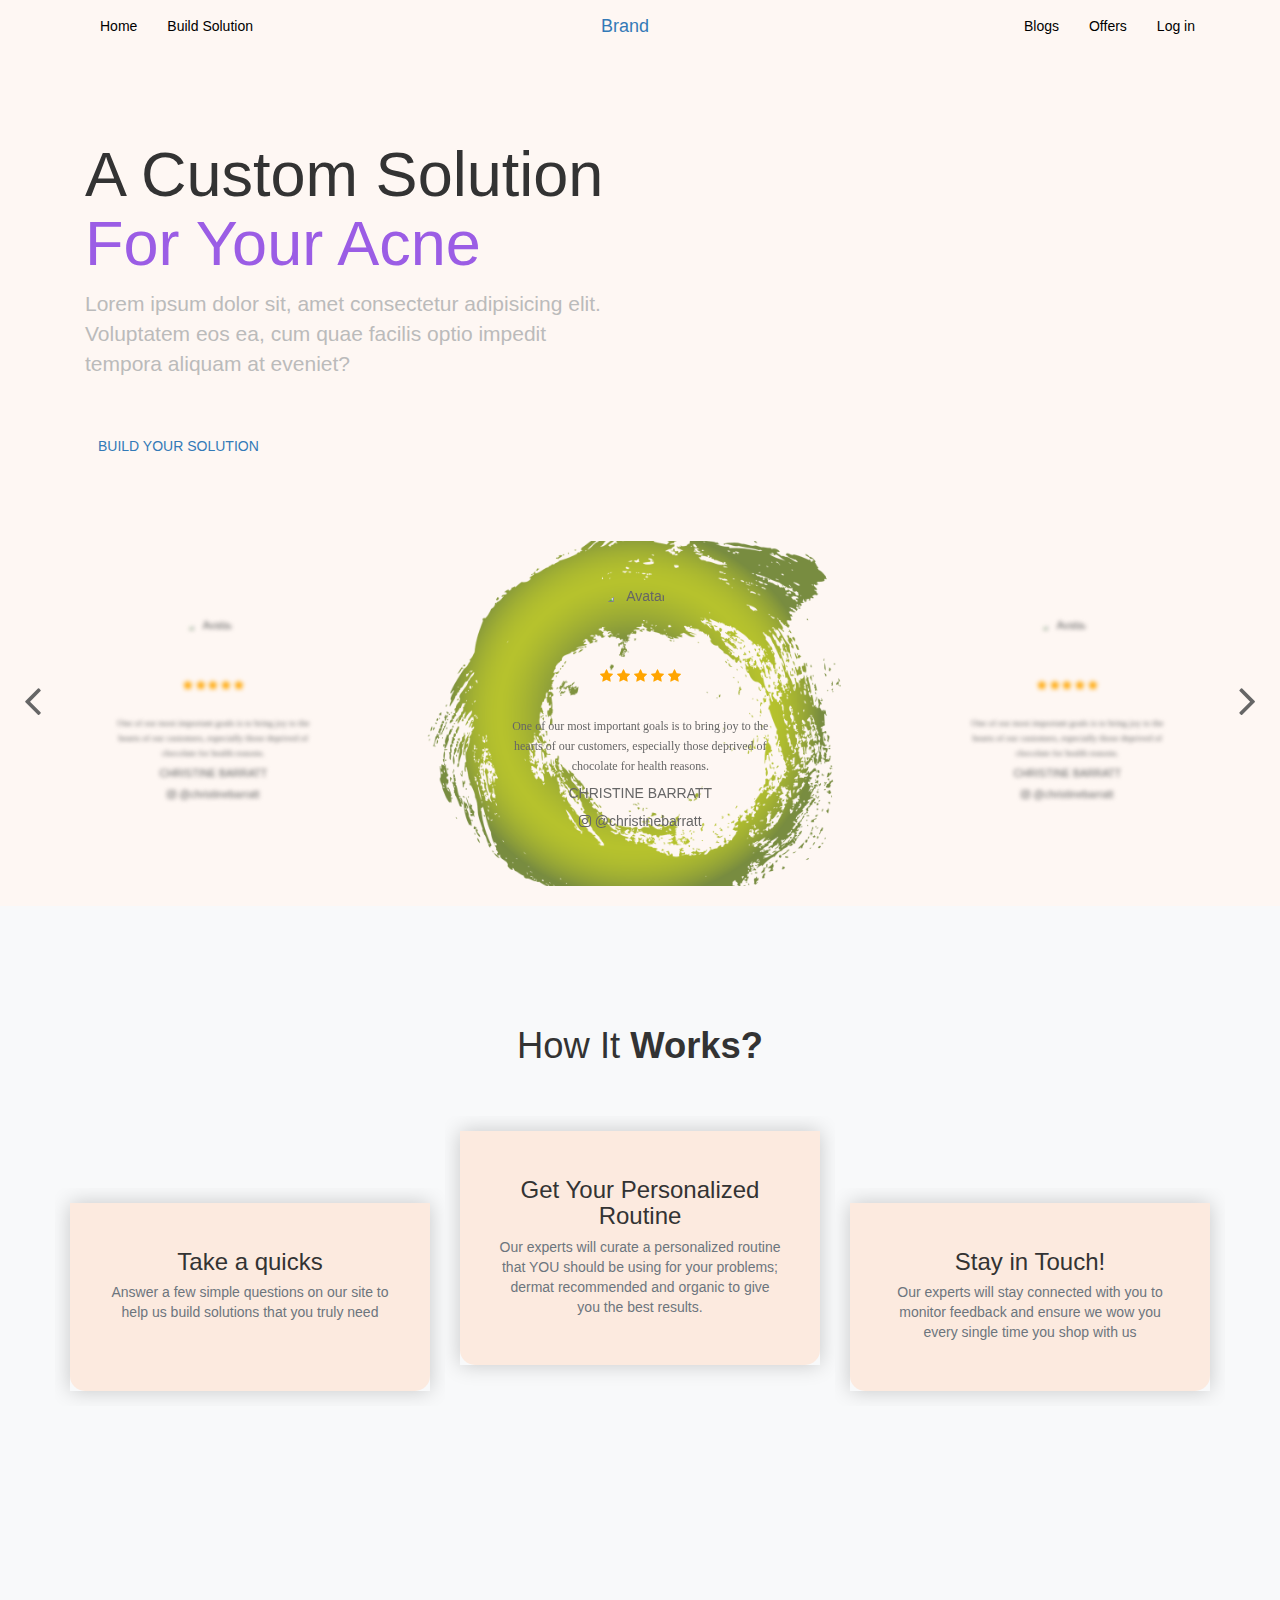
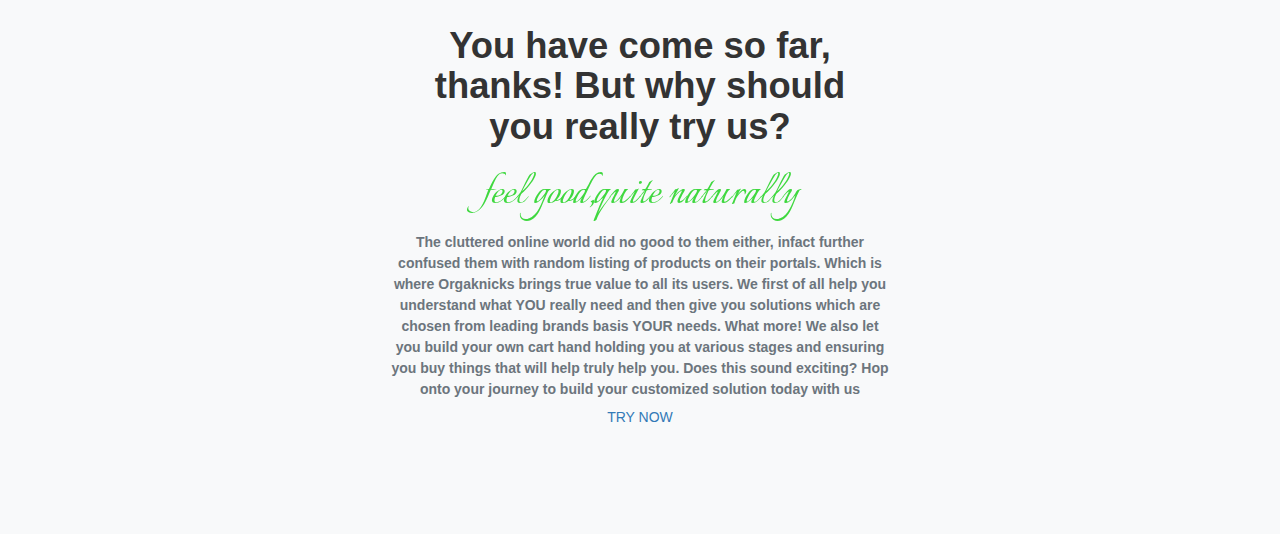
==== index.html @ 4705536c "organicks" ====
<!DOCTYPE html>
<html>
<head>
	<title>Organicks</title>
	<link rel="stylesheet" type="text/css" href="https://maxcdn.bootstrapcdn.com/bootstrap/3.3.5/css/bootstrap.min.css">
	<link rel="stylesheet" type="text/css" href="style.css">
		<link rel="stylesheet" type="text/css" href="https://cdnjs.cloudflare.com/ajax/libs/OwlCarousel2/2.2.1/assets/owl.carousel.min.css">
<!-- Font Awesome Icon Library -->
<link rel="stylesheet" href="https://cdnjs.cloudflare.com/ajax/libs/font-awesome/4.7.0/css/font-awesome.min.css">
<link rel="preconnect" href="https://fonts.gstatic.com">
<link href="https://fonts.googleapis.com/css2?family=Italianno&display=swap" rel="stylesheet">
<style>
.checked {
  color: orange;
}
.card-body{
padding: 39px;
text-align: center;
}
</style>
</head>
<body>
<nav class="navbar" role="navigation">
 <div class="container">
    <!-- Brand and toggle get grouped for better mobile display -->
    <div class="navbar-header">
      <button type="button" class="navbar-toggle" data-toggle="collapse" data-target="#navbar-collapse-1">
        <span class="sr-only">Toggle navigation</span>
        <span class="icon-bar"></span>
        <span class="icon-bar"></span>
        <span class="icon-bar"></span>
      </button>
      
    </div>
    <a class="navbar-brand" href="#">Brand</a>
    <!-- Collect the nav links, forms, and other content for toggling -->
    <div class="collapse navbar-collapse" id="navbar-collapse-1">
     
      <ul class="nav navbar-nav navbar-left">
        <li><a href="#">Home</a></li>
        <li><a href="#">Build Solution</a></li>
      </ul>
      <ul class="nav navbar-nav navbar-right">
        <li><a href="#">Blogs</a></li>
        <li><a href="#">Offers</a></li>
        <li><a href="#">Log in</a></li>
       
      </ul>
    </div><!-- /.navbar-collapse -->
</div><!-- /.navbar-container -->
</nav>
<div class="jumbotron jumbotron-fluid">
  <div class="container">
  	<div class="col-md-6">
     <h1 class="mb-4 mt-2 display-4 font-weight-bold">A Custom Solution <span style="color: #9B5DE5;"><br>
For Your Acne</span></h1>
        <p  style="color: #bbb;">Lorem ipsum dolor sit, amet consectetur adipisicing elit. Voluptatem eos ea, cum quae facilis optio impedit tempora aliquam at eveniet?</p>
        <div class="mt-5">
          <!-- hover background-color: white; color: black; -->
          <a href="#" class="btn px-5 py-3 text-white mt-3 mt-sm-0" style=" ">BUILD YOUR SOLUTION</a>
        </div>
      </div>
  </div>
</div>



<div class="values-slider">
					<div class="owl-carousel owl-theme">
					    <div class="item">
							<div class="value">
								<div class="head d-flex justify-content-center">
									<img src="https://images.saymedia-content.com/.image/t_share/MTc0MTAwMTkwMDYyNDU0MzM4/shades-red-greensleeves.jpg" alt="Avatar"  style="width:80px;height: 80px">
									<div>
									<span class="fa fa-star checked"></span>
									<span class="fa fa-star checked"></span>
										<span class="fa fa-star checked"></span>
										<span class="fa fa-star checked"></span>
										<span class="fa fa-star checked"></span>
										</div>
									<div class="value-icon">
									
									</div>
								</div>
								<p class="value-text">
									One of our most important goals is to bring joy to the hearts of our customers, especially those deprived of chocolate for health reasons.
								</p>
								<h5>CHRISTINE BARRATT</h5>
								<p><span class="fa fa-instagram"></span> @christinebarratt</p>
														</div>
					    </div>

 <div class="item">
							<div class="value">
								<div class="head d-flex justify-content-center">
									<img src="https://images.saymedia-content.com/.image/t_share/MTc0MTAwMTkwMDYyNDU0MzM4/shades-red-greensleeves.jpg" alt="Avatar"  style="width:80px;height: 80px">
									<div>
									<span class="fa fa-star checked"></span>
									<span class="fa fa-star checked"></span>
										<span class="fa fa-star checked"></span>
										<span class="fa fa-star checked"></span>
										<span class="fa fa-star checked"></span>
										</div>
									<div class="value-icon">
									
									</div>
								</div>
								<p class="value-text">
									One of our most important goals is to bring joy to the hearts of our customers, especially those deprived of chocolate for health reasons.
								</p>
								<h5>CHRISTINE BARRATT</h5>
								<p><span class="fa fa-instagram"></span> @christinebarratt</p>
														</div>
					    </div> <div class="item">
							<div class="value">
								<div class="head d-flex justify-content-center">
									<img src="https://images.saymedia-content.com/.image/t_share/MTc0MTAwMTkwMDYyNDU0MzM4/shades-red-greensleeves.jpg" alt="Avatar"  style="width:80px;height: 80px">
									<div>
									<span class="fa fa-star checked"></span>
									<span class="fa fa-star checked"></span>
										<span class="fa fa-star checked"></span>
										<span class="fa fa-star checked"></span>
										<span class="fa fa-star checked"></span>
										</div>
									<div class="value-icon">
									
									</div>
								</div>
								<p class="value-text">
									One of our most important goals is to bring joy to the hearts of our customers, especially those deprived of chocolate for health reasons.
								</p>
								<h5>CHRISTINE BARRATT</h5>
								<p><span class="fa fa-instagram"></span> @christinebarratt</p>
														</div>
					    </div> <div class="item">
							<div class="value">
								<div class="head d-flex justify-content-center">
									<img src="https://images.saymedia-content.com/.image/t_share/MTc0MTAwMTkwMDYyNDU0MzM4/shades-red-greensleeves.jpg" alt="Avatar"  style="width:80px;height: 80px">
									<div>
									<span class="fa fa-star checked"></span>
									<span class="fa fa-star checked"></span>
										<span class="fa fa-star checked"></span>
										<span class="fa fa-star checked"></span>
										<span class="fa fa-star checked"></span>
										</div>
									<div class="value-icon">
									
									</div>
								</div>
								<p class="value-text">
									One of our most important goals is to bring joy to the hearts of our customers, especially those deprived of chocolate for health reasons.
								</p>
								<h5>CHRISTINE BARRATT</h5>
								<p><span class="fa fa-instagram"></span> @christinebarratt</p>
														</div>
					    </div>

						   
					</div>
				</div>
		<section class="our-blog">
        <div class="container">
            <div class="text-center">
                <h2>How It <span>Works?</span></h2>
                
            </div>
            <div class="row mt-5">
                    <div class="col" style="    margin-top: 72px;">
                        <div class="card" style="    height: 100%;">
                           
 <div class="card-body" style="padding: 39px;text-align: center;background-color: #fceadf;">
                                <h5 class="card-title">
                                   Take a quicks
                                </h5>
                               
                                <p class="card-text">
                                    Answer a few simple questions
on our site to help us build
solutions that you truly need
                                </p>
                            </div>
                        </div>
                    </div>

                    <div class="col">
                        <div class="card">
                           
 <div class="card-body" style="padding: 39px;text-align: center;background-color: #fceadf;">
                                <h5 class="card-title">
                                   Get Your
Personalized
Routine
                                </h5>
                               
                                <p class="card-text">
                                   Our experts will curate a
personalized routine that YOU
should be using for your
problems; dermat
recommended and organic to
give you the best results.
                                </p>
                            </div>
                        </div>
                    </div>

                     <div class="col" style="    margin-top: 72px;">
                        <div class="card" style="    height: 100%;">
                           
 <div class="card-body" style="padding: 39px;text-align: center;background-color: #fceadf;">
                                <h5 class="card-title">
Stay in
Touch!
                                </h5>
                               
                                <p class="card-text">
                                  Our experts will stay connected
with you to monitor feedback
and ensure we wow you every
single time you shop with us
                                </p>
                            </div>
                        </div>
                    </div>
                </div>
            </div>
        </section>



        <section class="our-blog">
        <div class="container">
            <div class="text-center">
                <h2><span>You have come so far,<br>
thanks! But why should<br>
you really try us?</span></h2>
                <h3 class="fonting">feel good,quite naturally</h3>
                
              <p>The cluttered online world did no good to them either,
infact further confused them with random listing of products on their
portals. Which is where Orgaknicks brings true value to all its users. We
first of all help you understand what YOU really need and then give you
solutions which are chosen from leading brands basis YOUR needs.
What more! We also let you build your own cart hand holding you at
various stages and ensuring you buy things that will help truly help you.
Does this sound exciting? Hop onto your journey to build your
customized solution today with us</p>
 <a href="#" class="btn px-5 py-3 text-white mt-3 mt-sm-0" style=" ">TRY NOW</a>
            </div>

            </div>
        </section>
<script type="text/javascript" src="https://cdnjs.cloudflare.com/ajax/libs/jquery/3.2.1/jquery.min.js"></script>

<script type="text/javascript" src="https://cdnjs.cloudflare.com/ajax/libs/OwlCarousel2/2.2.1/owl.carousel.min.js"></script>
<script type="text/javascript" src="script.js"></script>
</body>
</html>
---- style.css ----
.navbar-brand
{
    position: absolute;
    width: 100%;
    left: 0;
    top: 0;
    text-align: center;
    margin: auto;
}
body{
	background-color: #fef7f3;
}
.navbar-nav>li>a {
  
	color: black;
	font-family: unset;
}
.jumbotron {
	background-color: #fef7f3;

}
.head img{
	border-radius: 50%;
	    width: 80px;
    height: 80px;
    margin-left: 88px;
}
/* Value Slider */
.values-slider .value{
	box-sizing: border-box;
	/*background: #fff;*/
	background-size: 100%;
	text-align: center;
	margin: 0 auto;
	padding: 45px;
	color: #666;
	max-width: 350px;
	min-height: 230px;
}

.values-slider .value .head {}

.values-slider .value .head h3{
	display: inline-block;
	font: bold 24px 'open sans';
	position: relative;
	top: -20px;
}

.values-slider .value .head .line{
	display: inline-block;
	width: 40px;
	height: 1px;
	background: #eacfb1;
	margin: 0 15px;
	position: relative;
	top: -25px;
}

.values-slider .value .head .value-icon{
	display: inline-block;
	width: 55px;
	height: auto;
}

.values-slider .value .head .value-icon svg{
	width: 100%;
	height: auto;
}

.values-slider .value .value-text{
	font: 12px quicksand;
	line-height: 20px;
	margin-top: 10px;
}

.values-slider .owl-item .item {
	filter: blur(3px);
	transform: scale(.75);
	transition: all .5s;
}

.values-slider .owl-item.active.center .item{
	 background-image: url('circle.png');
	     background-position: center;
    background-size: cover;
	filter: blur(0);
	transform: scale(1);
	transition: all .5s;
}

.values-slider .owl-nav {
	position: absolute;
	top: 35%;
	width: 100%;
}


.values-slider .owl-nav .owl-prev {
	float: left;
}

.values-slider .owl-nav .owl-prev span, .values-slider .owl-nav .owl-next span{
	color: #666;
	font-size: 48px;
	border-radius: 100%;
	width: 65px;
	height: 65px;
	line-height: 65px;
	text-align: center;
}

.values-slider .owl-nav .owl-next {
	float: right;
}
.mt-5{
    margin-top: 5rem;
}

.our-blog{
    background-color: #f8f9fa;
    padding: 100px 0;
}

.container{
 /*  max-width: 960px;*/
    margin: 0 auto;
}
.fonting{
	font-family: 'Italianno', cursive;
	font-size: 50px;
	color: #3fd83f;
}
.row{
    display: flex;
    justify-content: center;
    flex-wrap: wrap;
}

.text-center{
    text-align: center;

    /*font-size: 28px;*/
}

.text-center h2{
    font-weight: 500;
    font-size: 2.6em;
}

.text-center h2 span{
    font-weight: 800;
}

.text-center p{
    max-width: 500px;
    margin: 0 auto;
    color: #6c757d;
    line-height: 1.5;
    font-size: 1em;
        font-weight: bold;
}

.col{
    width: 33.3333333%;
    overflow: hidden;
    padding: 15px;
}

.col .card{
    width: 100%;

    height: 90%;

    box-shadow: 0px 0px 20px rgba(0,0,0,0.2);
    transition: transform 0.3s ease;
}

.col img{
    width: 100%;
    height: auto;
    border: 0;
}

.col .card-body{
    height: 100%;

    padding: 0 15px 15px 15px;
    background-color: #fff;
    border-bottom-left-radius: 15px;
    border-bottom-right-radius: 15px;
}

.card-body h5{
    font-size: 24px;
    margin: 7px 0;
    background-image: #fceadf;
}

.card:hover{
    transform: translateY(-10px);
    transition: transform 0.3s ease;
}

.card p{
    color: #6c757d;
}

.card-body .date-author span{
    color: #e74c3c;
}

.card-body h5 a{
    color: #222;
}

@media(min-width: 577px) and (max-width: 768px){
    .col{
        width: 50%;
    }
}

@media(max-width: 576px){
    .col{
        width: 100%;
    }
}
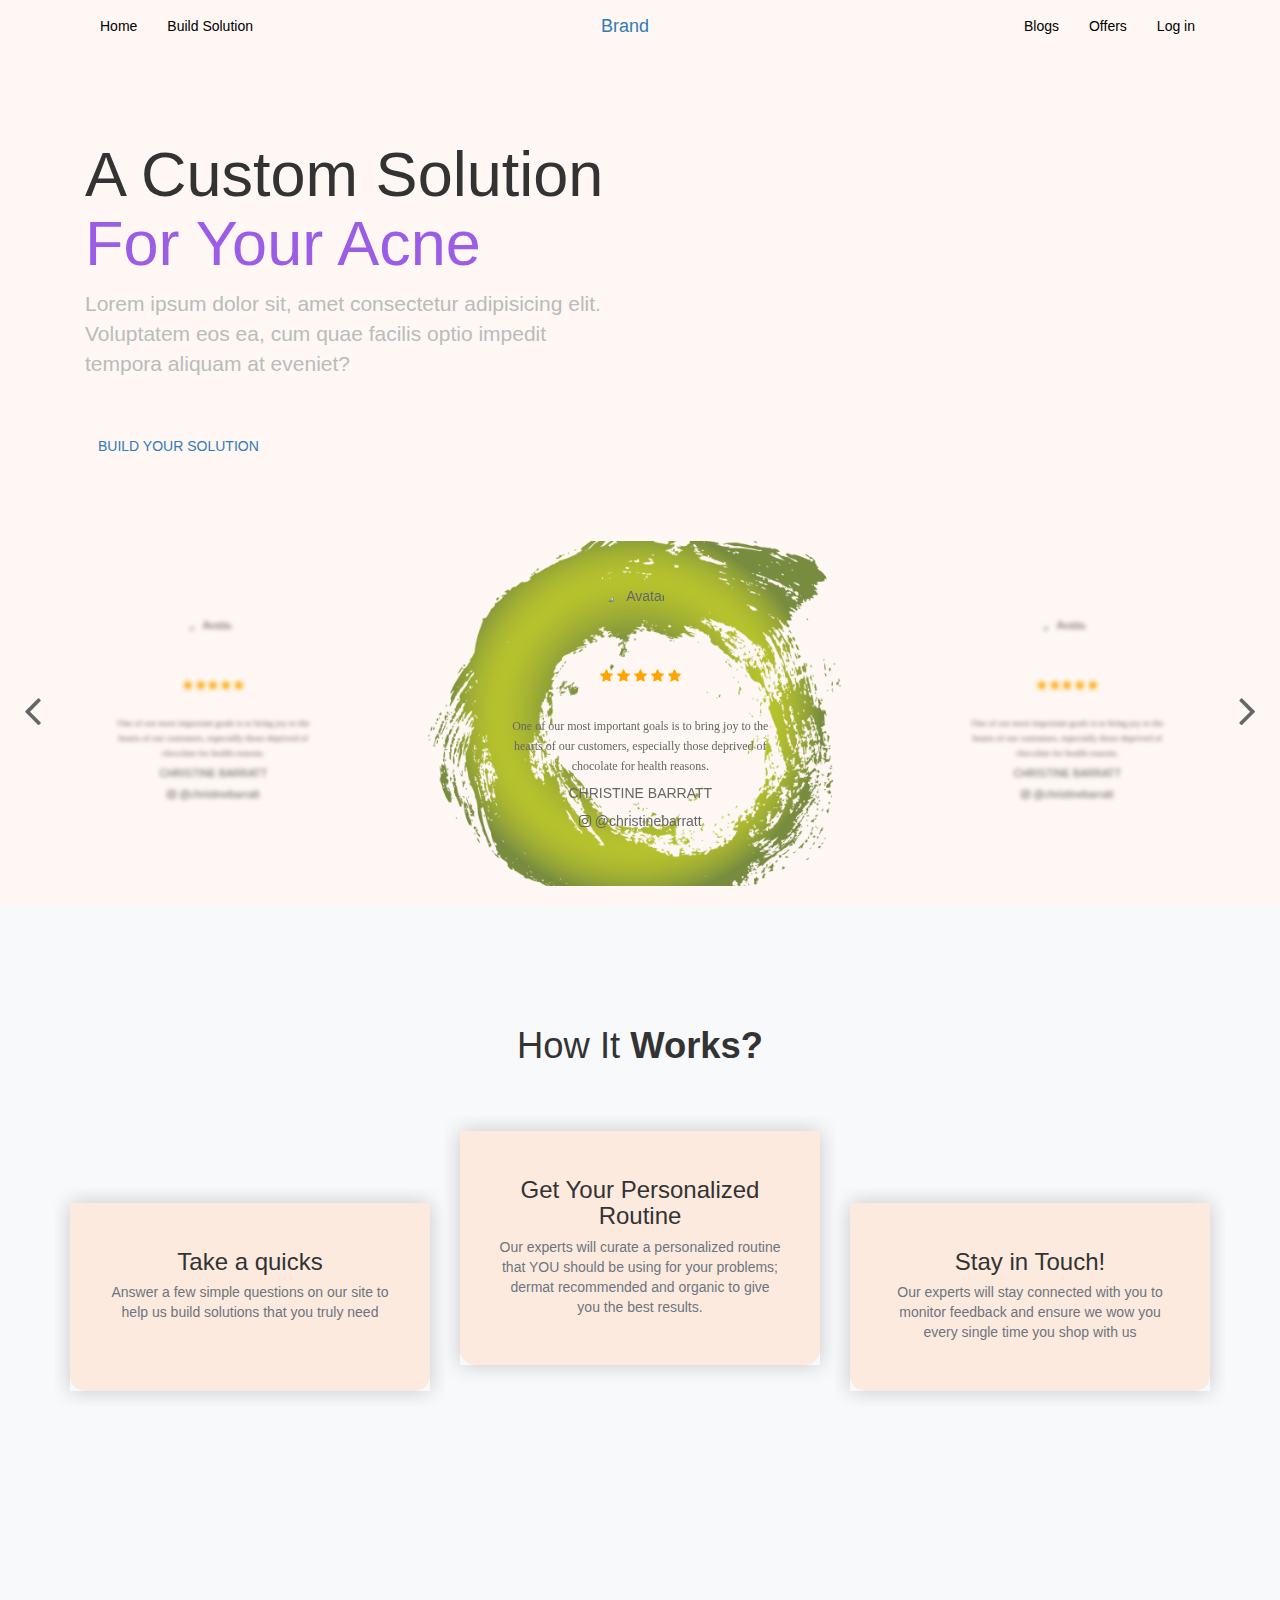
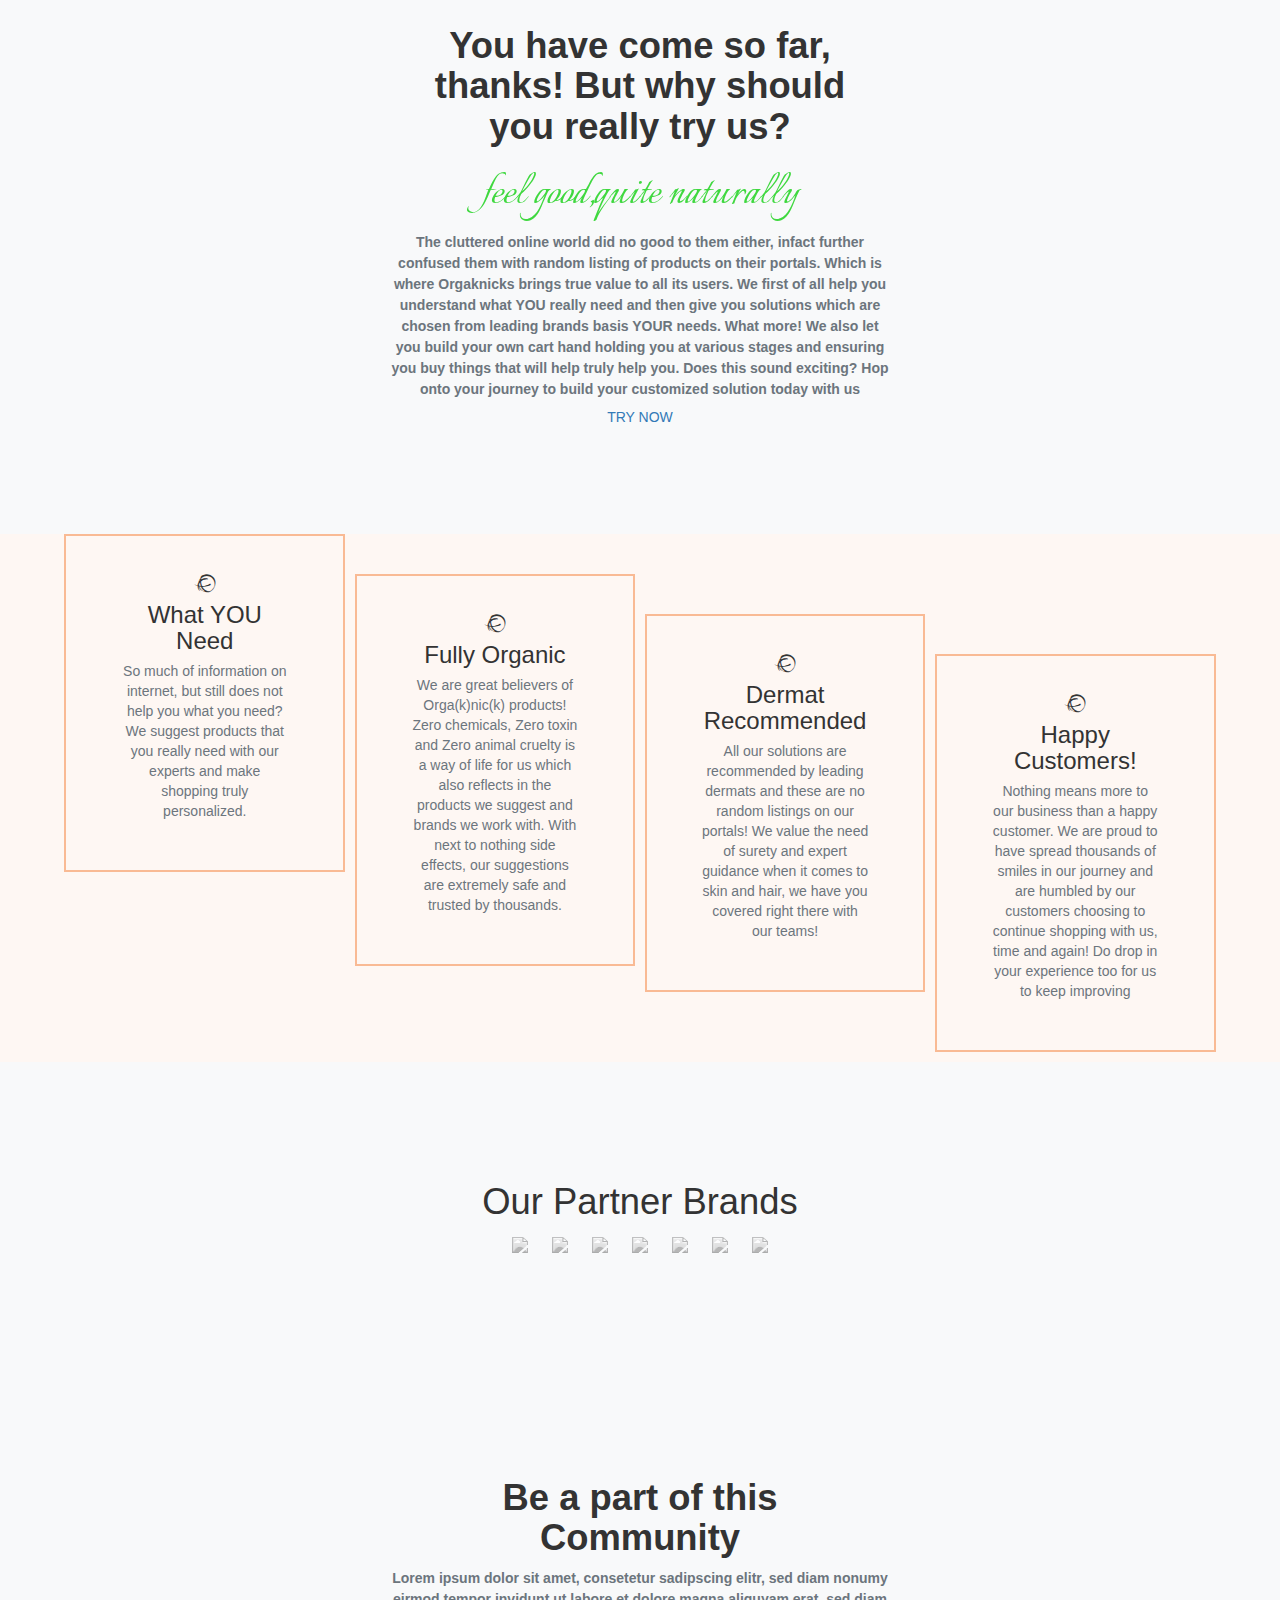
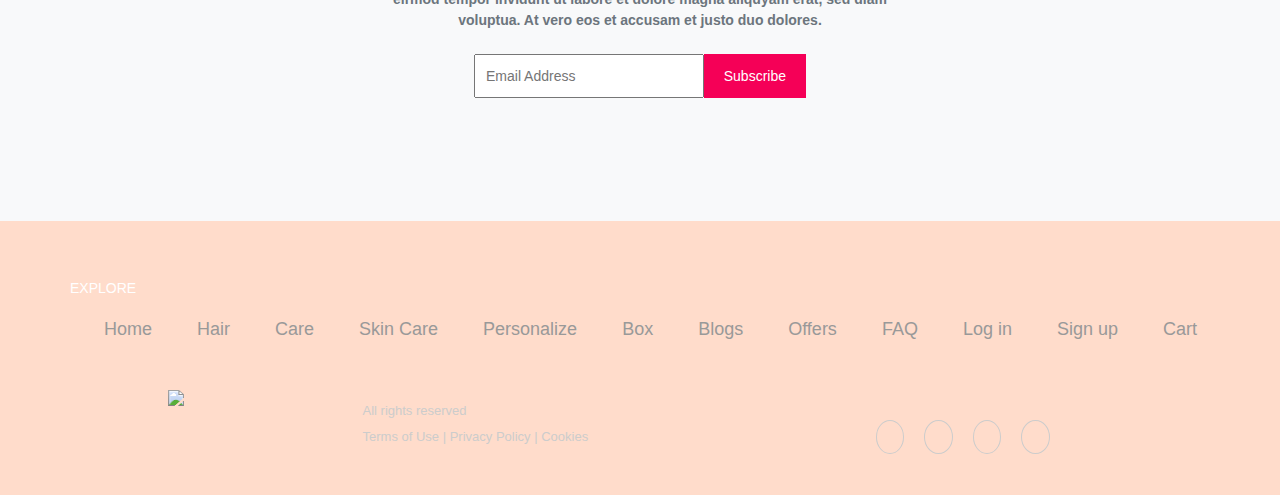
==== commit 171c3155: "new" ====
--- a/index.html
+++ b/index.html
@@ -2,6 +2,7 @@
 <html>
 <head>
 	<title>Organicks</title>
+
 	<link rel="stylesheet" type="text/css" href="https://maxcdn.bootstrapcdn.com/bootstrap/3.3.5/css/bootstrap.min.css">
 	<link rel="stylesheet" type="text/css" href="style.css">
 		<link rel="stylesheet" type="text/css" href="https://cdnjs.cloudflare.com/ajax/libs/OwlCarousel2/2.2.1/assets/owl.carousel.min.css">
@@ -9,6 +10,8 @@
 <link rel="stylesheet" href="https://cdnjs.cloudflare.com/ajax/libs/font-awesome/4.7.0/css/font-awesome.min.css">
 <link rel="preconnect" href="https://fonts.gstatic.com">
 <link href="https://fonts.googleapis.com/css2?family=Italianno&display=swap" rel="stylesheet">
+<link rel="stylesheet" href="https://use.fontawesome.com/releases/v5.2.0/css/all.css" integrity="sha384-hWVjflwFxL6sNzntih27bfxkr27PmbbK/iSvJ+a4+0owXq79v+lsFkW54bOGbiDQ" crossorigin="anonymous">
+
 <style>
 .checked {
   color: orange;
@@ -250,6 +253,165 @@
 
             </div>
         </section>
+        <div class="container">
+  <div class="row card-deck ">
+    <div class="col-md-3 card">
+     
+      <div class="card-body">
+      	<i class="fa fa-ravelry" aria-hidden="true" style="font-size: large;"></i>
+        <h5 class="card-title">What YOU Need</h5>
+        <p class="card-text">So much of information on
+internet, but still does not help
+you what you need? We suggest
+products that you really need
+with our experts and make
+shopping truly personalized.</p>
+    
+      </div>
+    </div>
+    <div class="col-md-3 card mt-1" style="margin-top: 40px;">
+     
+      <div class="card-body">
+      		<i class="fa fa-ravelry" aria-hidden="true" style="font-size: large;"></i>
+        <h5 class="card-title">Fully
+Organic</h5>
+        <p class="card-text">We are great believers of
+Orga(k)nic(k) products! Zero
+chemicals, Zero toxin and Zero
+animal cruelty is a way of life for
+us which also reflects in the
+products we suggest and
+brands we work with. With next
+to nothing side effects, our
+suggestions are extremely
+safe and trusted by thousands.</p>
+       
+      </div>
+    </div>
+    <div class="col-md-3 card" style="margin-top: 80px;">
+     
+      <div class="card-body">
+      		<i class="fa fa-ravelry" aria-hidden="true" style="font-size: large;"></i>
+        <h5 class="card-title">Dermat
+Recommended</h5>
+        <p class="card-text">All our solutions are
+recommended by leading
+dermats and these are no
+random listings on our portals!
+We value the need of surety and
+expert guidance when it comes
+to skin and hair, we have you
+covered right there with our
+teams!</p>
+       
+      </div>
+    </div>
+    <div class="col-md-3 card" style="margin-top: 120px;">
+   
+      <div class="card-body">
+      		<i class="fa fa-ravelry" aria-hidden="true" style="font-size: large;"></i>
+        <h5 class="card-title">Happy
+Customers!</h5>
+        <p class="card-text">Nothing means more to our
+business than a happy
+customer. We are proud to have
+spread thousands of smiles in
+our journey and
+are humbled by our customers
+choosing to continue shopping
+with us, time and again! Do drop
+in your experience too for us to
+keep improving</p>
+       
+      </div>
+    </div>
+  </div>
+</div>
+
+
+	<section class="our-blog">
+        <div class="container">
+            <div class="text-center">
+                <h2>Our Partner Brands</h2>
+                
+            </div>
+<div class="flexbox-imgs">
+<img src="http://placehold.it/350x150/dc665a/ffffff/">
+<img src="http://placehold.it/350x150/feb371/">
+<img src="http://placehold.it/350x150/3d72a4/ffffff">
+<img src="http://placehold.it/350x150/dc665a/ffffff/">
+<img src="http://placehold.it/350x150/feb371/">
+<img src="http://placehold.it/350x150/dc665a/ffffff/">
+<img src="http://placehold.it/350x150/feb371/">
+</div>
+
+</div>
+</section>
+
+        <section class="our-blog">
+        <div class="container">
+            <div class="text-center">
+                <h2><span>Be a part of this<br>
+Community</span></h2>
+             
+                
+              <p>Lorem ipsum dolor sit amet, consetetur sadipscing elitr, sed diam
+nonumy eirmod tempor invidunt ut labore et dolore magna aliquyam
+erat, sed diam voluptua. At vero eos et accusam et justo duo dolores.</p>
+  <div class="hero-text">
+     <form class="hero-form" action="/" style="margin: 23px 404px;">
+        <div class="hero-form-input">
+          <input class="hero-email-input" type="email" , placeholder="Email Address" required>
+          <input class="hero-form-submit" type="submit" , value="Subscribe">
+        </div>
+      </form>
+    </div>
+            </div>
+
+            </div>
+        </section>
+        <!--footer starts from here-->
+<footer class="footer">
+
+<div class="container">
+	<h5 class="headin5_amrc col_white_amrc pt2">EXPLORE</h5>
+<ul class="foote_bottom_ul_amrc">      
+<li><a href="">Home</a></li>
+<li><a href="">Hair</a></li>
+<li><a href="">Care</a></li>
+<li><a href="">Skin Care</a></li>
+<li><a href="">Personalize</a></li>
+<li><a href="">Box</a></li>
+<li><a href="">Blogs</a></li>
+<li><a href="">Offers</a></li>
+<li><a href="">FAQ</a></li>
+<li><a href="">Log in</a></li>
+<li><a href="">Sign up</a></li>
+<li><a href="">Cart</a></li>
+</ul>
+</div>
+
+
+<div class="container" style="margin-top: 34px;">
+  <div class="row">
+    <div class="col-md-2">
+    <img src="http://placehold.it/350x150/feb371/" style="width: 100%;">
+    </div>
+    <div class="col">
+     <p>All rights reserved</p>
+     <p><span>Terms of Use | Privacy Policy | Cookies</span></p>
+    </div>
+    <div class="col col-lg-2">
+     <ul class="social_footer_ul">
+<li><a href="http://webenlance.com"><i class="fab fa-facebook-f"></i></a></li>
+<li><a href="http://webenlance.com"><i class="fab fa-twitter"></i></a></li>
+<li><a href="http://webenlance.com"><i class="fab fa-linkedin"></i></a></li>
+<li><a href="http://webenlance.com"><i class="fab fa-instagram"></i></a></li>
+</ul>
+    </div>
+  </div>
+</div>
+</footer>
 <script type="text/javascript" src="https://cdnjs.cloudflare.com/ajax/libs/jquery/3.2.1/jquery.min.js"></script>
 
 <script type="text/javascript" src="https://cdnjs.cloudflare.com/ajax/libs/OwlCarousel2/2.2.1/owl.carousel.min.js"></script>
--- a/style.css
+++ b/style.css
@@ -166,12 +166,18 @@
     overflow: hidden;
     padding: 15px;
 }
-
+.card-deck .card{
+	    border: 2px solid;
+    border-color: #f9ba94;
+        height: fit-content;
+}
+.mt-1{
+	margin-top: 40px;
+}
 .col .card{
+	   
     width: 100%;
-
     height: 90%;
-
     box-shadow: 0px 0px 20px rgba(0,0,0,0.2);
     transition: transform 0.3s ease;
 }
@@ -224,4 +230,187 @@
     .col{
         width: 100%;
     }
+}
+.card-deck {
+  margin: 0 -15px;
+  justify-content: space-between;
+}
+
+.card-deck .card {
+  margin: 0 0 1rem;
+}
+
+@media (min-width: 576px) and (max-width: 767.98px) {
+  .card-deck .card {
+    -ms-flex: 0 0 48.7%;
+    flex: 0 0 48.7%;
+  }
+}
+
+@media (min-width: 768px) and (max-width: 991.98px) {
+  .card-deck .card {
+    -ms-flex: 0 0 32%;
+    flex: 0 0 32%;
+  }
+}
+
+@media (min-width: 992px)
+{
+  .card-deck .card {
+    -ms-flex: 0 0 24%;
+    flex: 0 0 24%;
+  }
+}
+
+.flexbox-imgs {
+  display: -webkit-box;  /* iOS 6-, Safari 3.1-6, BB7 */
+  display: -ms-flexbox;  /* IE 10 */
+  display: -webkit-flex; /* Safari 6.1+. iOS 7.1+, BB10 */
+  display: flex;         /*Firefox, Chrome, Opera */
+  
+    flex-wrap: wrap;
+    justify-content: center;
+    align-items: center;
+    flex-direction: row;
+}
+.flexbox-imgs img {
+      justify-content: center;
+       max-height: 200px;
+    max-width: 205px;
+    margin: 5px 12px;
+    -webkit-filter: grayscale(100%);
+    filter: grayscale(100%);
+    opacity: .65;
+    transition: all .3s;
+ 
+}
+.flexbox-imgs img:hover {
+	opacity: 1;
+    -webkit-filter: grayscale(0%);
+    filter: grayscale(0%);
+}
+
+@media screen and (max-width: 800px) {
+    .flexbox-imgs img {
+      max-width: 125px;
+      max-height: 88px;
+      margin: 5px 8px;
+  }
+}
+
+@media screen and (max-width: 560px) {
+  .flexbox-imgs img {
+      max-width: 85px;
+      max-height: 60px;
+      margin: 3px 5px;
+  }
+}
+button {
+  background: #fff;
+  color: #444;
+  border: 0;
+  padding: 1rem 2rem;
+  display: inline-block;
+  margin-top: 1rem;
+}
+
+@media (min-width: 700px) {
+  .hero-button {
+    margin-top: 2rem;
+  }
+}
+
+.hero-image {
+  order: -1;
+  justify-items: center;
+}
+
+@media (min-width: 800px) {
+  .hero-image {
+    order: initial;
+  }
+}
+
+.hero-image img {
+  width: 100%;
+}
+
+.hero-form {
+  margin-top: 1rem;
+}
+
+@media (min-width: 700px) {
+  .hero-form {
+    margin-top: 2rem;
+  }
+}
+
+.hero-form-input {
+  display: grid;
+  grid-template-columns: 1fr;
+}
+
+@media (min-width: 400px) {
+  .hero-form-input {
+    display: grid;
+    grid-template-columns: 1fr auto;
+  }
+}
+
+.hero-email-input {
+  padding: 1rem;
+  box-sizing: border-box;
+}
+
+.hero-form-submit {
+  background-color: #f50057;
+  color: #fff;
+  border: none;
+  padding: 1rem 2rem;
+  margin-top: 0.5rem;
+}
+
+@media (min-width: 400px) {
+  .hero-form-submit {
+    margin-top: 0;
+  }
+}
+.col_white_amrc { color:#FFF;}
+footer { width:100%; background-color:#ffdccb; min-height:250px; padding:10px 0px 25px 0px ;}
+.pt2 { padding-top:40px ; margin-bottom:20px ;}
+footer p { font-size:13px; color:#CCC; padding-bottom:0px; margin-bottom:8px;}
+.mb10 { padding-bottom:15px ;}
+.footer_ul_amrc { margin:0px ; list-style-type:none ; font-size:14px; padding:0px 0px 10px 0px ; }
+.footer_ul_amrc li {padding:0px 0px 5px 0px;}
+.footer_ul_amrc li a{ color:#CCC;}
+.footer_ul_amrc li a:hover{ color:#fff; text-decoration:none;}
+.fleft { float:left;}
+.padding-right { padding-right:10px; }
+
+.footer_ul2_amrc {margin:0px; list-style-type:none; padding:0px;}
+.footer_ul2_amrc li p { display:table; }
+.footer_ul2_amrc li a:hover { text-decoration:none;}
+.footer_ul2_amrc li i { margin-top:5px;}
+
+.bottom_border { border-bottom:1px solid #323f45; padding-bottom:20px;}
+.foote_bottom_ul_amrc {
+	list-style-type:none;
+	padding:0px;
+	display:table;
+	margin-top: 10px;
+	margin-right: auto;
+	margin-bottom: 10px;
+	margin-left: auto;
+}
+.foote_bottom_ul_amrc li { display:inline;}
+.foote_bottom_ul_amrc li a { color:#999; margin:0 12px;}
+
+.social_footer_ul { display:table; margin:15px auto 0 auto; list-style-type:none;  }
+.social_footer_ul li { padding-left:20px; padding-top:10px; float:left; }
+.social_footer_ul li a { color:#CCC; border:1px solid #CCC; padding:8px;border-radius:50%;}
+.social_footer_ul li i {  width:20px; height:20px; text-align:center;}
+
+.foote_bottom_ul_amrc li{
+	    padding-left: 21px;
+    font-size: 18px;
 }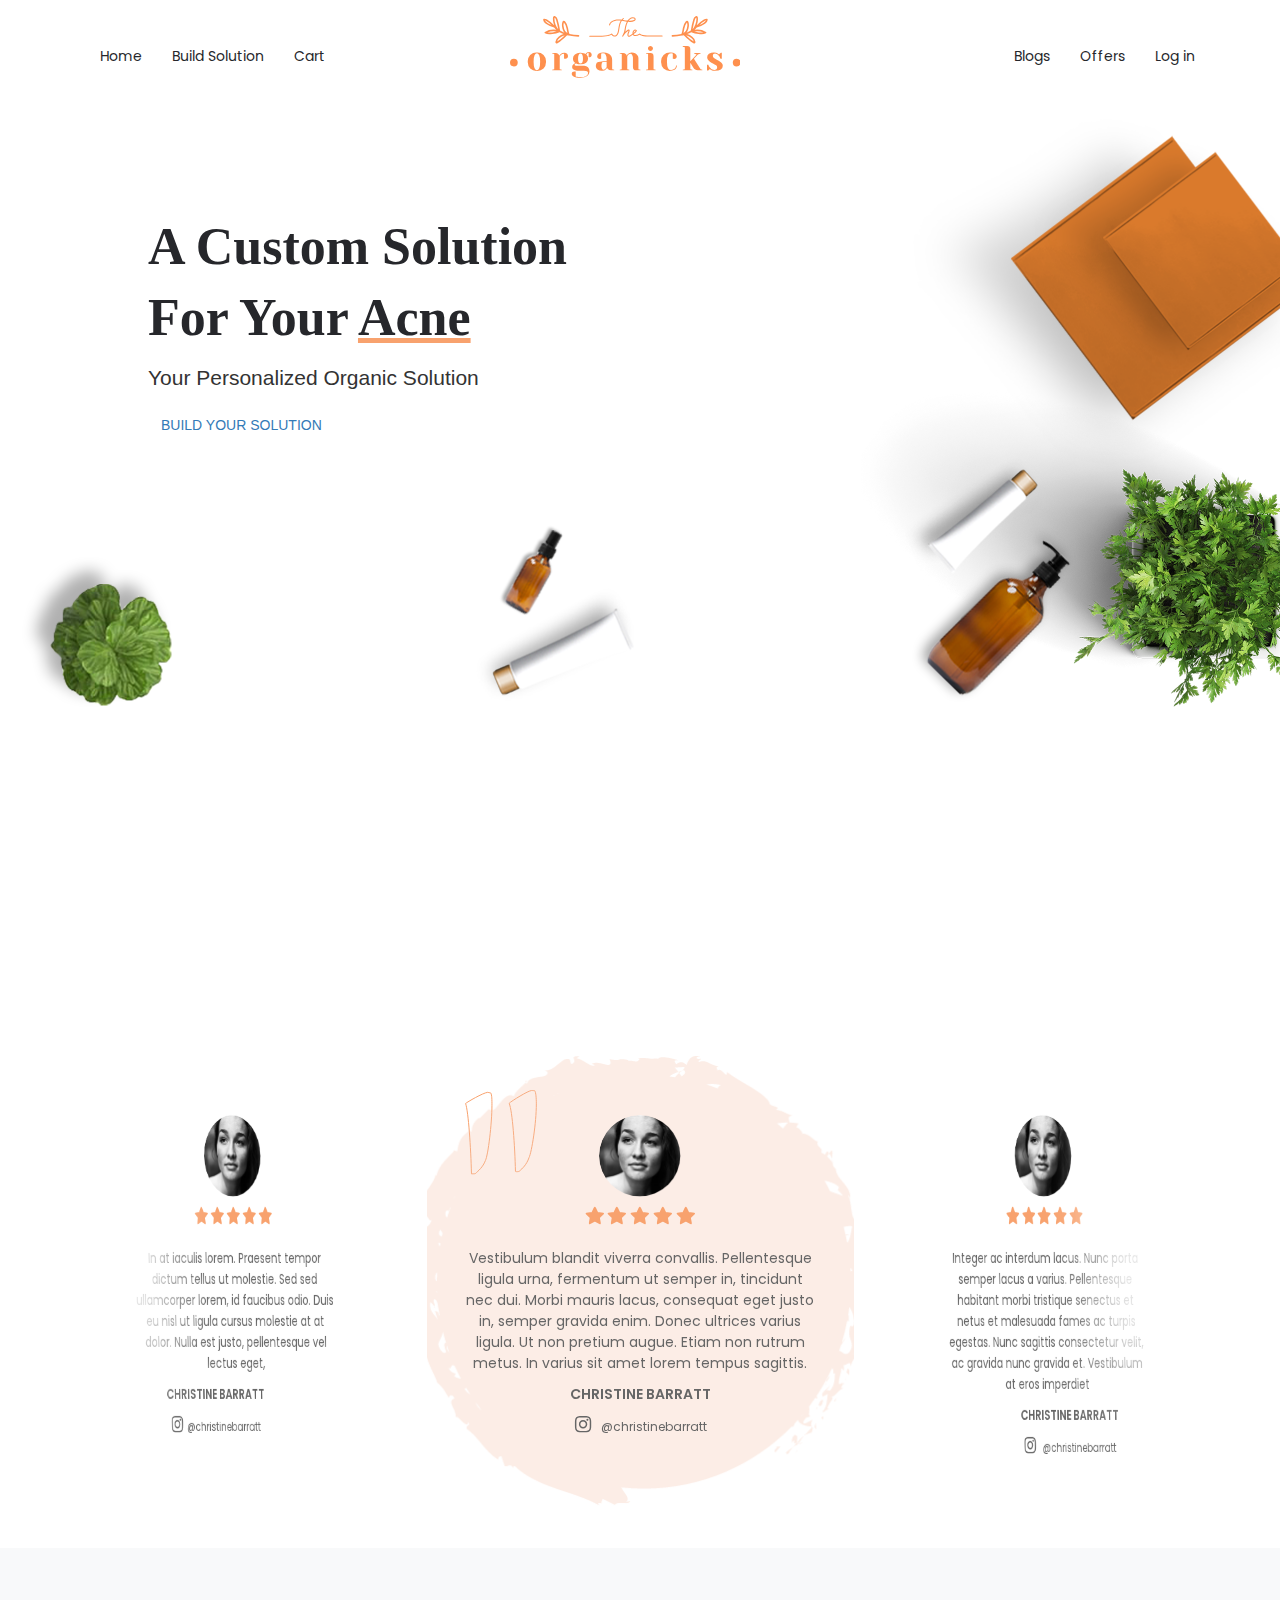
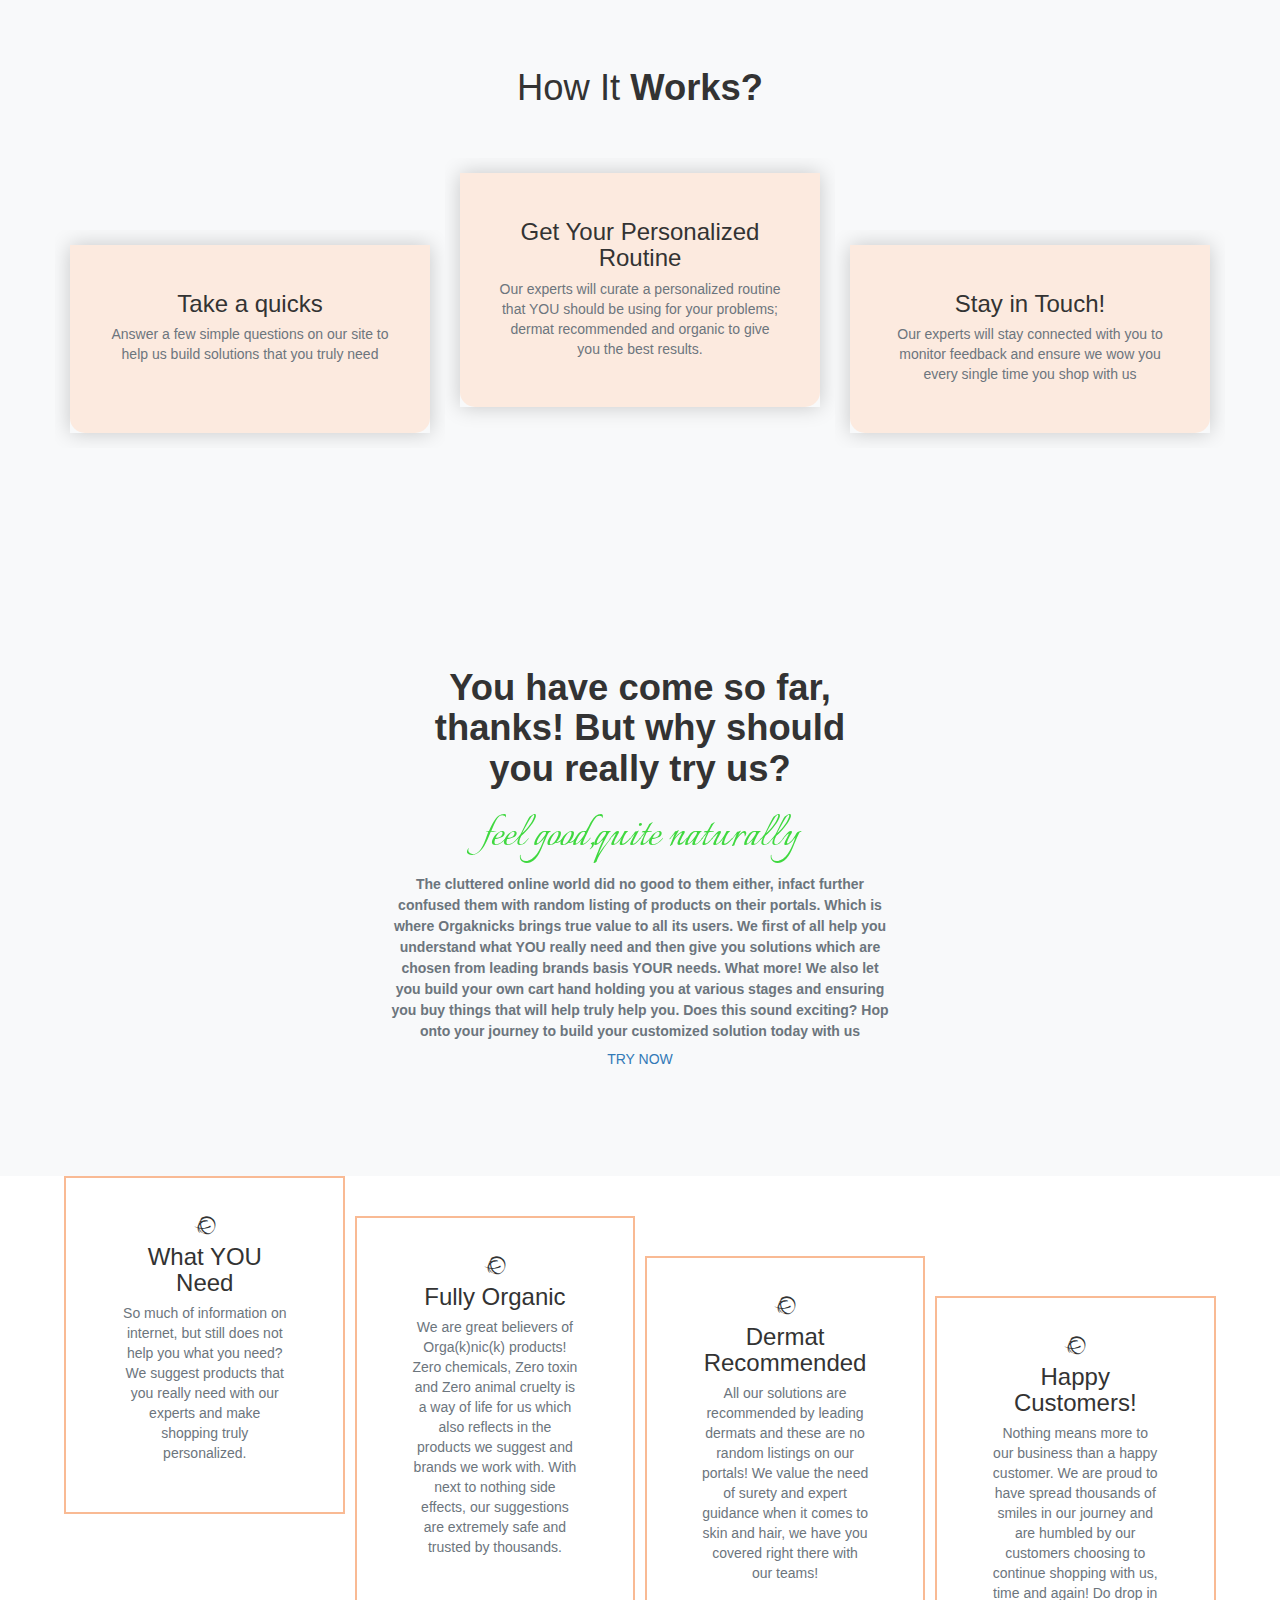
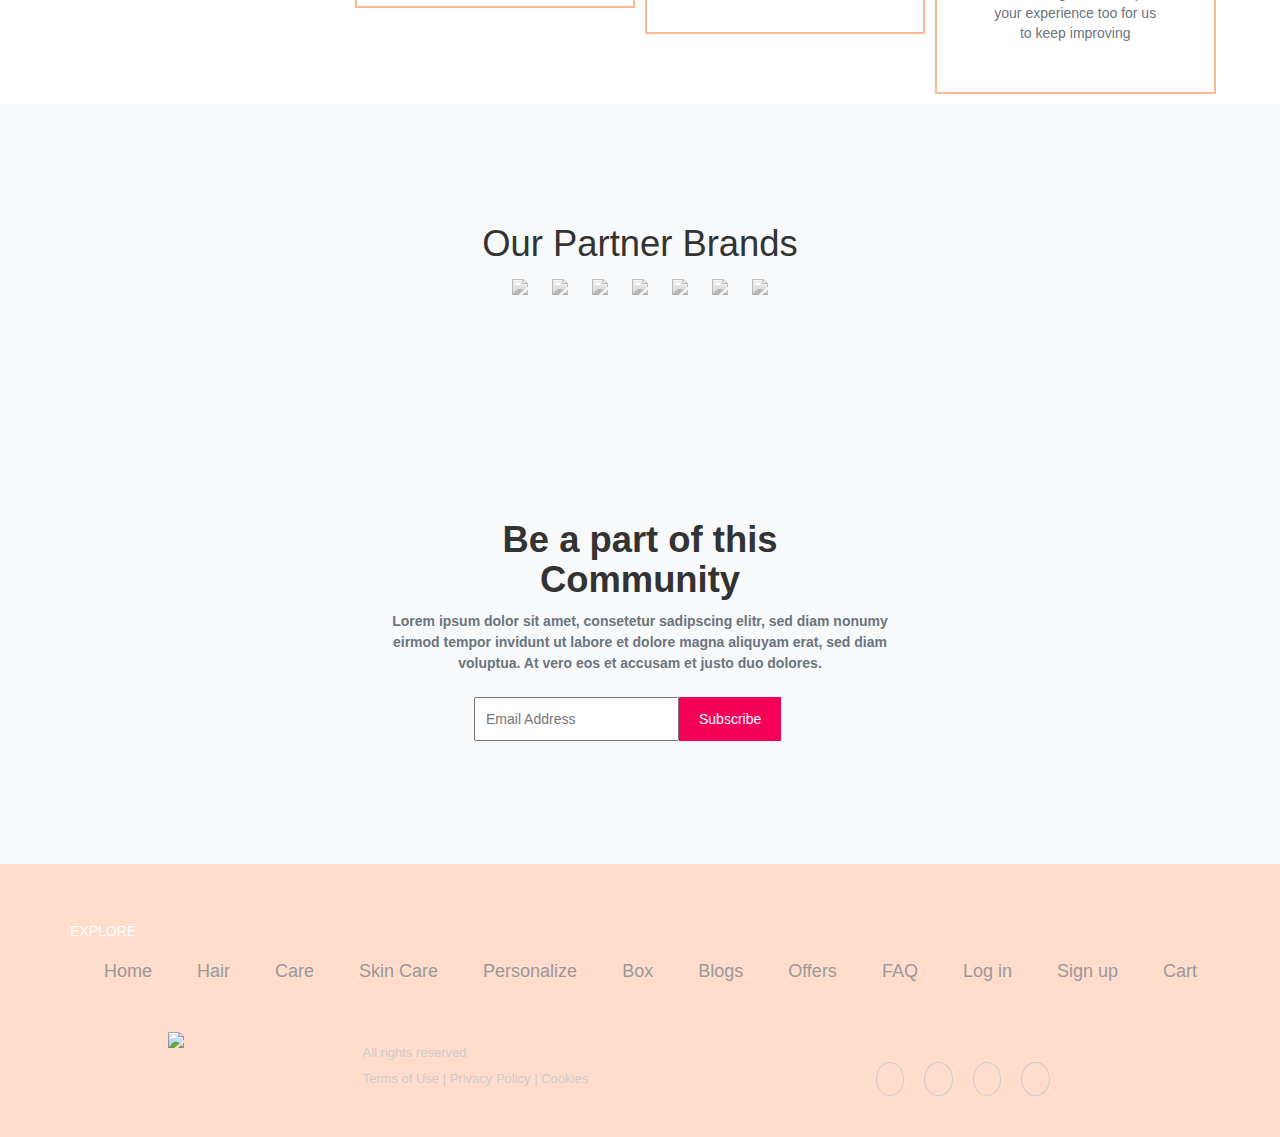
==== commit bbd1a46a: "demo1" ====
--- a/index.html
+++ b/index.html
@@ -4,18 +4,20 @@
 	<title>Organicks</title>
 
 	<link rel="stylesheet" type="text/css" href="https://maxcdn.bootstrapcdn.com/bootstrap/3.3.5/css/bootstrap.min.css">
-	<link rel="stylesheet" type="text/css" href="style.css">
+
 		<link rel="stylesheet" type="text/css" href="https://cdnjs.cloudflare.com/ajax/libs/OwlCarousel2/2.2.1/assets/owl.carousel.min.css">
 <!-- Font Awesome Icon Library -->
+<!-- <link rel="stylesheet" href="https://cdnjs.cloudflare.com/ajax/libs/font-awesome/4.7.0/css/font-awesome.min.css"> -->
+<link rel="preconnect" href="https://fonts.gstatic.com">
+<link href="https://fonts.googleapis.com/css2?family=Poppins:wght@400;600&display=swap" rel="stylesheet">
 <link rel="stylesheet" href="https://cdnjs.cloudflare.com/ajax/libs/font-awesome/4.7.0/css/font-awesome.min.css">
 <link rel="preconnect" href="https://fonts.gstatic.com">
 <link href="https://fonts.googleapis.com/css2?family=Italianno&display=swap" rel="stylesheet">
-<link rel="stylesheet" href="https://use.fontawesome.com/releases/v5.2.0/css/all.css" integrity="sha384-hWVjflwFxL6sNzntih27bfxkr27PmbbK/iSvJ+a4+0owXq79v+lsFkW54bOGbiDQ" crossorigin="anonymous">
-
+<!-- <link rel="stylesheet" href="https://use.fontawesome.com/releases/v5.2.0/css/all.css" integrity="sha384-hWVjflwFxL6sNzntih27bfxkr27PmbbK/iSvJ+a4+0owXq79v+lsFkW54bOGbiDQ" crossorigin="anonymous"> -->
+
+<link rel="stylesheet" type="text/css" href="assets/css/style.css">
 <style>
-.checked {
-  color: orange;
-}
+
 .card-body{
 padding: 39px;
 text-align: center;
@@ -23,45 +25,45 @@
 </style>
 </head>
 <body>
-<nav class="navbar" role="navigation">
- <div class="container">
-    <!-- Brand and toggle get grouped for better mobile display -->
-    <div class="navbar-header">
-      <button type="button" class="navbar-toggle" data-toggle="collapse" data-target="#navbar-collapse-1">
-        <span class="sr-only">Toggle navigation</span>
-        <span class="icon-bar"></span>
-        <span class="icon-bar"></span>
-        <span class="icon-bar"></span>
-      </button>
-      
-    </div>
-    <a class="navbar-brand" href="#">Brand</a>
-    <!-- Collect the nav links, forms, and other content for toggling -->
-    <div class="collapse navbar-collapse" id="navbar-collapse-1">
-     
-      <ul class="nav navbar-nav navbar-left">
-        <li><a href="#">Home</a></li>
-        <li><a href="#">Build Solution</a></li>
-      </ul>
-      <ul class="nav navbar-nav navbar-right">
-        <li><a href="#">Blogs</a></li>
-        <li><a href="#">Offers</a></li>
-        <li><a href="#">Log in</a></li>
-       
-      </ul>
-    </div><!-- /.navbar-collapse -->
-</div><!-- /.navbar-container -->
-</nav>
+
 <div class="jumbotron jumbotron-fluid">
+  <nav class="navbar" role="navigation">
+    <div class="container">
+       <!-- Brand and toggle get grouped for better mobile display -->
+       <div class="navbar-header">
+         <button type="button" class="navbar-toggle" data-toggle="collapse" data-target="#navbar-collapse-1">
+           <span class="sr-only">Toggle navigation</span>
+           <span class="icon-bar"></span>
+           <span class="icon-bar"></span>
+           <span class="icon-bar"></span>
+         </button>
+         
+       </div>
+       <a class="navbar-brand" href="#"><svg xmlns="http://www.w3.org/2000/svg" width="230.542" height="61.783" viewBox="0 0 230.542 61.783"><defs><style>.a{fill:#fe904e;}</style></defs><path class="a" d="M65.373,63.229a6.255,6.255,0,0,1-2.767-1.419,2.608,2.608,0,0,1-.842-1.833,2.556,2.556,0,0,1,.7-1.886,2.521,2.521,0,0,1,1.873-.709,8.332,8.332,0,0,1,1,.1l.378.069V62.4q.412.139,1.306.346a13.965,13.965,0,0,0,2.99.347q4.192,0,6.134-1.193a3.457,3.457,0,0,0,1.941-2.958q0-2.249-4.124-2.249H67.435a6.313,6.313,0,0,1-3.952-1.073,3.322,3.322,0,0,1-1.375-2.733,3.7,3.7,0,0,1,1.616-2.941,6.9,6.9,0,0,1,1.65-.865,4.966,4.966,0,0,1-1.839-1.885,5.6,5.6,0,0,1-.567-2.613,5.083,5.083,0,0,1,1.924-4.135,8.726,8.726,0,0,1,5.637-1.574A12.606,12.606,0,0,1,73.5,39.2a6.78,6.78,0,0,1,2.182.882,3.656,3.656,0,0,1,.722-1.038,3.445,3.445,0,0,1,2.543-1.039,2.623,2.623,0,0,1,1.958.814,2.921,2.921,0,0,1,.791,2.128,2.416,2.416,0,0,1-.533,1.626,1.707,1.707,0,0,1-1.358.623,6,6,0,0,1-.859-.069l-.344-.1V38.871a2.282,2.282,0,0,0-1.684.865,2.792,2.792,0,0,0-.55.865,5.434,5.434,0,0,1-.206,8.114,8.725,8.725,0,0,1-5.636,1.574,11.114,11.114,0,0,1-4.468-.865l-.687.347a2.27,2.27,0,0,0-.516.4.673.673,0,0,0-.172.467.975.975,0,0,0,.6.9,5.141,5.141,0,0,0,2.148.311h6.529A5.366,5.366,0,0,1,78,53.351a5.784,5.784,0,0,1,1.461,4.2,5.39,5.39,0,0,1-2.286,4.5q-2.286,1.729-6.821,1.73A18.485,18.485,0,0,1,65.373,63.229ZM68.758,40.67a8.5,8.5,0,0,0-.635,3.91,8.5,8.5,0,0,0,.635,3.91,1.968,1.968,0,0,0,3.54,0,8.5,8.5,0,0,0,.635-3.91,8.5,8.5,0,0,0-.635-3.91,1.968,1.968,0,0,0-3.54,0ZM201.086,55.929a5.752,5.752,0,0,1-1.34-.969,4.443,4.443,0,0,1-1.2,1.176,4.815,4.815,0,0,1-.687.381H197V50.635h1.374a9.8,9.8,0,0,0,1.306,2.7A5.364,5.364,0,0,0,204.214,56a3.039,3.039,0,0,0,2.182-.709,2.725,2.725,0,0,0,.739-2.059,2.343,2.343,0,0,0-1.014-1.921,23.769,23.769,0,0,0-3.179-1.92,33.117,33.117,0,0,1-3.007-1.679,7.22,7.22,0,0,1-1.959-1.868,4.418,4.418,0,0,1-.807-2.647,4,4,0,0,1,1.77-3.373,9.243,9.243,0,0,1,5.447-1.3,6.222,6.222,0,0,1,3.368.969,8.668,8.668,0,0,1,1.306.934,5.352,5.352,0,0,1,1.2-1.177,6.7,6.7,0,0,1,.688-.38h.859v5.882h-1.375a12.4,12.4,0,0,0-1.271-2.664q-1.719-2.7-4.09-2.7a2.1,2.1,0,0,0-1.581.692,2.421,2.421,0,0,0-.652,1.73,2.713,2.713,0,0,0,1.1,2.2,20.458,20.458,0,0,0,3.334,2.024,32.492,32.492,0,0,1,2.9,1.643,7.246,7.246,0,0,1,1.856,1.747,3.942,3.942,0,0,1,.773,2.422q0,5.018-7.9,5.017A7.729,7.729,0,0,1,201.086,55.929Zm-47.529-1.506a9.092,9.092,0,0,1-2.44-6.729,9.1,9.1,0,0,1,2.44-6.73,9.252,9.252,0,0,1,6.839-2.439,8.381,8.381,0,0,1,4.76,1.107,3.227,3.227,0,0,1,1.6,2.7,2.561,2.561,0,0,1-.7,1.886,2.521,2.521,0,0,1-1.874.709,6.791,6.791,0,0,1-.962-.068l-.412-.1v-5.19l-.482-.173a3.908,3.908,0,0,0-1.237-.173,3.361,3.361,0,0,0-3.042,1.868q-1.081,1.868-1.082,6.609,0,4.6,1.082,6.453A3.366,3.366,0,0,0,161.084,56a5.035,5.035,0,0,0,2.491-.641,4.978,4.978,0,0,0,1.822-1.695,3.993,3.993,0,0,0,.671-2.163h.859a4.687,4.687,0,0,1-.824,2.63,5.84,5.84,0,0,1-2.3,1.989,7.464,7.464,0,0,1-3.4.744A9.249,9.249,0,0,1,153.557,54.423ZM87.471,55.548a4.107,4.107,0,0,1-1.65-3.356,6.5,6.5,0,0,1,.584-2.664,4.946,4.946,0,0,1,.618-1.142q1.409-.346,3.059-.623A57.054,57.054,0,0,1,96.646,47V45.964q0-3.841-.928-5.294a3.147,3.147,0,0,0-2.852-1.453,3.914,3.914,0,0,0-1.237.173l-.482.173v5.19l-.446.1a7.659,7.659,0,0,1-.928.068,2.521,2.521,0,0,1-1.873-.709,2.558,2.558,0,0,1-.7-1.886,3.226,3.226,0,0,1,1.6-2.7,8.378,8.378,0,0,1,4.759-1.107,10.414,10.414,0,0,1,4.622.951,6.887,6.887,0,0,1,2.956,2.63,7.313,7.313,0,0,1,1.014,3.858v9.342l2.062.518v.519h-3.093a4.047,4.047,0,0,1-3.2-1.28,3.655,3.655,0,0,1-.756-1.315,7.783,7.783,0,0,1-1.134,1.557,5.208,5.208,0,0,1-3.849,1.557A7.393,7.393,0,0,1,87.471,55.548Zm6.152-7.509q-1.065.139-1.444.174a6.777,6.777,0,0,0-.344,1.038,10.254,10.254,0,0,0-.344,2.595,5.544,5.544,0,0,0,.584,2.872,1.715,1.715,0,0,0,1.478.934,2.9,2.9,0,0,0,2.3-1.384,8.859,8.859,0,0,0,.79-1.383V47.867A25.443,25.443,0,0,0,93.623,48.039ZM20.2,54.423a9.127,9.127,0,0,1-2.423-6.729,9.13,9.13,0,0,1,2.423-6.73,9,9,0,0,1,6.684-2.439,9,9,0,0,1,6.684,2.439,9.134,9.134,0,0,1,2.423,6.73,9.131,9.131,0,0,1-2.423,6.729,9,9,0,0,1-6.684,2.44A9,9,0,0,1,20.2,54.423Zm4.364-13.269q-.945,1.937-.945,6.539t.945,6.539q.945,1.937,2.32,1.938T29.2,54.233q.945-1.937.945-6.539T29.2,41.154q-.945-1.937-2.319-1.938T24.563,41.154ZM187.889,56.344a4.552,4.552,0,0,1-2.68-.726A7.528,7.528,0,0,1,183.25,53.4l-2.921-4.671v6.575l2.062.518v.519h-9.622v-.519l2.062-.518V33.161l-2.062-.518v-.519h4.468q3.093,0,3.092,3.114v12.11l6.359-6.747-2.578-1.039v-.518h6.529v.518L187.889,40.6l-3.952,4.152,6.7,10.553,1.718.518v.519Zm-51.893,0v-.519l2.062-.518V40.082L136,39.562v-.518h4.468q3.093,0,3.092,3.114V55.306l2.063.518v.519Zm-9.967,0q-3.093,0-3.092-3.114v-9a6.008,6.008,0,0,0-.774-3.339,2.184,2.184,0,0,0-1.8-1.159,2.919,2.919,0,0,0-2.337,1.383,5.677,5.677,0,0,0-.756,1.384v12.8l2.062.518v.519h-9.623v-.519l2.062-.518V40.082l-2.062-.519v-.518H112.8a4.056,4.056,0,0,1,3.2,1.315,4.583,4.583,0,0,1,.756,1.28,6.662,6.662,0,0,1,1.134-1.557,5.208,5.208,0,0,1,3.849-1.557,7.236,7.236,0,0,1,3.454.814,6.332,6.332,0,0,1,2.388,2.128,4.977,4.977,0,0,1,.86,2.768V55.306l2.062.518v.519Zm-83.854,0v-.519l2.062-.518V40.082l-2.062-.519v-.518h3.093a4.057,4.057,0,0,1,3.2,1.315,4.582,4.582,0,0,1,.756,1.28,6.572,6.572,0,0,1,1.272-1.384,5.981,5.981,0,0,1,3.848-1.383,3.888,3.888,0,0,1,2.732.847,3.169,3.169,0,0,1,.911,2.44,2.558,2.558,0,0,1-.7,1.885,2.523,2.523,0,0,1-1.873.709,6.653,6.653,0,0,1-.962-.069l-.412-.1V39.736a4.521,4.521,0,0,0-3.2,1.383,7.25,7.25,0,0,0-1.1,1.384v12.8l2.062.518v.519ZM222.79,48.514a3.876,3.876,0,1,1,3.876,3.9A3.89,3.89,0,0,1,222.79,48.514ZM0,48.514a3.877,3.877,0,1,1,3.876,3.9A3.89,3.89,0,0,1,0,48.514ZM138.746,36.275a2.52,2.52,0,0,1,0-3.46,2.479,2.479,0,0,1,3.436,0,2.52,2.52,0,0,1,0,3.46,2.479,2.479,0,0,1-3.436,0ZM46.008,29.269a1.37,1.37,0,0,1-.563-1.484,7.986,7.986,0,0,1,3.117-5.046,18.681,18.681,0,0,1,5.027-2.631A26.21,26.21,0,0,1,49.649,18.2a29.391,29.391,0,0,1-7.357,1.794,22.967,22.967,0,0,1-2.9.212,10.1,10.1,0,0,1-4.446-.9.811.811,0,0,1-.068-1.422,16.438,16.438,0,0,1,11.47-2.073,19.194,19.194,0,0,1-2.23-2.312,25.437,25.437,0,0,1-8.268-3.751c-1.828-1.388-2.7-2.8-2.668-4.306a.811.811,0,0,1,.72-.787,5.432,5.432,0,0,1,3.114.83,31.026,31.026,0,0,1,7.105,5.829,16.193,16.193,0,0,1-1.13-7.755,1.8,1.8,0,0,1,.8-1.385,1.626,1.626,0,0,1,1.418-.027,4.593,4.593,0,0,1,2.336,3.129,79.171,79.171,0,0,1,2.543,11.237.792.792,0,0,1,.371.3,25.072,25.072,0,0,0,3.991,1.9,7.628,7.628,0,0,1-.8-1.059,12.026,12.026,0,0,1-1.58-4.91,10.037,10.037,0,0,1,.352-4.865,1.609,1.609,0,0,1,1.442-1.2h.018a1.652,1.652,0,0,1,1.127.562,12.978,12.978,0,0,1,3.019,6.669c.105.521.2,1.044.293,1.569a23.845,23.845,0,0,0,1.162,4.625,59.6,59.6,0,0,0,9.023.963.81.81,0,0,1-.032,1.618H68.44a59.549,59.549,0,0,1-9.721-1.081c-.019,0-.038-.005-.057-.011-.493-.105-.986-.224-1.479-.349l-.825.8c-2.7,2.615-5.487,5.32-8.873,7.145a1.835,1.835,0,0,1-.859.255A1.173,1.173,0,0,1,46.008,29.269Zm8.167-7.654a16.839,16.839,0,0,0-4.616,2.4,6.616,6.616,0,0,0-2.432,3.531,39.185,39.185,0,0,0,7.547-6.112C54.508,21.488,54.342,21.551,54.175,21.614Zm-.25-13.15a8.092,8.092,0,0,0-.258,4.064,10.511,10.511,0,0,0,1.348,4.263A5.336,5.336,0,0,0,57.4,18.922c-.278-1.048-.469-2.11-.656-3.151-.094-.514-.185-1.027-.288-1.535a11.644,11.644,0,0,0-2.524-5.788ZM37.371,18.41a15.19,15.19,0,0,0,4.719-.022,33.18,33.18,0,0,0,4.578-.879,14.741,14.741,0,0,0-3.233-.355A15.209,15.209,0,0,0,37.371,18.41ZM44.582,3.8c-.506,3.459,1.079,8.459,3.613,11.448l.05.041a69.507,69.507,0,0,0-2.223-9.5c-.293-.892-.689-1.842-1.411-2.135h0C44.6,3.687,44.59,3.736,44.582,3.8ZM36.819,8.458a19.8,19.8,0,0,0,4.641,2.478,24.793,24.793,0,0,0-5.213-4.028,5.988,5.988,0,0,0-1.286-.554A5.5,5.5,0,0,0,36.819,8.458ZM183.409,29.19c-3.386-1.827-6.179-4.532-8.876-7.149l-.823-.795c-.493.125-.987.245-1.48.349-.017.005-.034.005-.052.01a59.6,59.6,0,0,1-9.725,1.082h-.035a.81.81,0,0,1-.032-1.618,59.5,59.5,0,0,0,9.022-.964,23.916,23.916,0,0,0,1.162-4.622c.094-.524.188-1.049.293-1.571a12.967,12.967,0,0,1,3.021-6.67,1.647,1.647,0,0,1,1.126-.561,1.594,1.594,0,0,1,1.458,1.2,10.045,10.045,0,0,1,.352,4.865,12.009,12.009,0,0,1-1.579,4.91,7.681,7.681,0,0,1-.8,1.059,25.029,25.029,0,0,0,3.99-1.9.791.791,0,0,1,.371-.3,79.554,79.554,0,0,1,2.544-11.235,4.584,4.584,0,0,1,2.335-3.128,1.625,1.625,0,0,1,1.417.025,1.8,1.8,0,0,1,.8,1.387,16.206,16.206,0,0,1-1.13,7.754,31.08,31.08,0,0,1,7.106-5.828,5.41,5.41,0,0,1,3.114-.83.808.808,0,0,1,.718.787c.032,1.51-.841,2.919-2.669,4.306a25.362,25.362,0,0,1-8.266,3.75,19.134,19.134,0,0,1-2.23,2.313,16.433,16.433,0,0,1,11.47,2.073.812.812,0,0,1-.067,1.422,10.118,10.118,0,0,1-4.446.9,22.954,22.954,0,0,1-2.9-.212,29.464,29.464,0,0,1-7.368-1.787,26.094,26.094,0,0,1-3.928,1.9,18.718,18.718,0,0,1,5.027,2.631,7.986,7.986,0,0,1,3.117,5.048,1.373,1.373,0,0,1-.564,1.482,1.171,1.171,0,0,1-.618.174A1.838,1.838,0,0,1,183.409,29.19Zm.361-1.648a6.635,6.635,0,0,0-2.433-3.533,16.869,16.869,0,0,0-4.617-2.395c-.167-.064-.335-.127-.5-.185A39.218,39.218,0,0,0,183.77,27.542Zm-9.33-13.307c-.1.51-.194,1.023-.288,1.538-.187,1.039-.377,2.1-.654,3.144a5.4,5.4,0,0,0,2.381-2.124,10.492,10.492,0,0,0,1.349-4.264,8.1,8.1,0,0,0-.257-4.064l-.006-.017A11.633,11.633,0,0,0,174.44,14.235Zm9.787,3.274a33.317,33.317,0,0,0,4.58.879,15.261,15.261,0,0,0,4.717.022,15.186,15.186,0,0,0-6.062-1.255A14.8,14.8,0,0,0,184.226,17.51ZM186.284,3.65c-.723.293-1.119,1.243-1.411,2.135a69.629,69.629,0,0,0-2.224,9.5l.049-.038c2.534-2.988,4.122-7.99,3.614-11.453-.008-.061-.017-.108-.025-.146Zm8.364,3.257a24.8,24.8,0,0,0-5.213,4.028,19.786,19.786,0,0,0,4.639-2.478,5.494,5.494,0,0,0,1.859-2.105A5.936,5.936,0,0,0,194.648,6.908ZM118.057,22.524a1.809,1.809,0,0,1-.677-1.465,6.544,6.544,0,0,1,.658-2.707,8.046,8.046,0,0,0,.555-1.732l.006-.042a1.083,1.083,0,0,0-.3.123,15.434,15.434,0,0,0-4.662,4.876q-.109.181-.227.365c-.068.11-.132.221-.2.332a.551.551,0,0,1-.117.14.535.535,0,0,1-.711.1.542.542,0,0,1-.141-.75q.127-.188.244-.371t.237-.382a14.911,14.911,0,0,0,2.016-6.268c.106-.751.218-1.525.4-2.312a19.107,19.107,0,0,1,1.723-4.8c-.876-.128-1.742-.283-2.592-.436-.795-.141-1.6-.287-2.417-.409a12.064,12.064,0,0,0-1.76,4.094c-.274,1.14-.454,2.333-.626,3.486-.186,1.246-.379,2.533-.7,3.786-.59,2.332-1.7,3.806-3.2,4.263-.01.013-2.006.966-4.013-1.595-1.132.638-4.461,1.967-12.549,1.967H79.787a.539.539,0,0,1,0-1.078h9.229c9.858,0,12.3-2,12.326-2.025a.572.572,0,0,1,.422-.128.536.536,0,0,1,.374.227c1.562,2.285,3,1.657,3.055,1.628,1.5-.462,2.2-2.17,2.548-3.526.3-1.2.491-2.461.675-3.68.175-1.177.357-2.394.645-3.58a13.457,13.457,0,0,1,1.616-4c-.22-.025-.439-.047-.659-.067-2.473-.218-5.935-.049-8.378,1.99a4.063,4.063,0,0,0-1.539,2.443.536.536,0,1,1-1.064-.14,5.117,5.117,0,0,1,1.919-3.134c2.723-2.273,6.477-2.47,9.156-2.235.429.038.858.087,1.284.144a7.616,7.616,0,0,1,1.627-1.484.534.534,0,0,1,.743.152.543.543,0,0,1-.15.748,6.348,6.348,0,0,0-.943.775c.6.1,1.2.207,1.794.312.989.176,2,.357,3.012.492a9.278,9.278,0,0,1,2.07-2.2,5.05,5.05,0,0,1,4.881-.92,1.992,1.992,0,0,1,1.316,1.735,2.115,2.115,0,0,1-1.282,1.745,9.4,9.4,0,0,1-5.28.894c-.388-.025-.777-.061-1.165-.1a17.3,17.3,0,0,0-1.829,4.9c-.173.74-.275,1.457-.382,2.218a24.538,24.538,0,0,1-.537,2.892,12.76,12.76,0,0,1,2.489-2.015c.739-.441,1.454-.371,1.777.177a1.224,1.224,0,0,1,.116.833,8.889,8.889,0,0,1-.62,1.975,5.655,5.655,0,0,0-.58,2.26.811.811,0,0,0,.22.623c.183.13.552.068,1.006-.173s.9-.525,1.338-.8l.217-.138q.636-.4,1.252-.833a4.29,4.29,0,0,1,.918-3.277,2.412,2.412,0,0,1,2.544-.788,1.151,1.151,0,0,1,.689.458,1.219,1.219,0,0,1,0,1.242,6.3,6.3,0,0,1-1.931,2.045l-.25.2c-.241.189-.484.376-.733.56a1.512,1.512,0,0,0,.545.674,1.887,1.887,0,0,0,.961.2,6.278,6.278,0,0,0,3.972-1.366.514.514,0,0,1,.414-.11.53.53,0,0,1,.36.228s1.543,1.756,10.005,1.756H152.1a.539.539,0,0,1,0,1.078H139.977c-7.023,0-9.6-1.186-10.479-1.834a7.535,7.535,0,0,1-4.283,1.327,2.909,2.909,0,0,1-1.5-.347,2.464,2.464,0,0,1-.883-.97q-.51.351-1.032.68l-.215.136c-.462.292-.93.588-1.409.842a2.723,2.723,0,0,1-1.262.365A1.46,1.46,0,0,1,118.057,22.524Zm6.15-5.392a3.129,3.129,0,0,0-.683,1.8c.089-.07.178-.139.267-.21l.257-.2a5.425,5.425,0,0,0,1.624-1.667.465.465,0,0,0,.06-.2,2.063,2.063,0,0,0-.414-.047A1.421,1.421,0,0,0,124.206,17.132Zm-4.016-11.84a8,8,0,0,0-1.484,1.471c.183.015.364.031.544.041a8.413,8.413,0,0,0,4.7-.763c.218-.119.724-.437.726-.808,0-.3-.335-.588-.671-.735a2.723,2.723,0,0,0-1.1-.22A4.742,4.742,0,0,0,120.191,5.292Z" transform="translate(0 -2)"/></svg></a>
+       <!-- Collect the nav links, forms, and other content for toggling -->
+       <div class="collapse navbar-collapse" id="navbar-collapse-1">
+        
+         <ul class="nav navbar-nav navbar-left">
+           <li><a href="index.html">Home</a></li>
+           <li><a href="buildsolution.html">Build Solution</a></li>
+           <li><a href="">Cart</a></li>
+         </ul>
+         <ul class="nav navbar-nav navbar-right">
+           <li><a href="#">Blogs</a></li>
+           <li><a href="#">Offers</a></li>
+           <li><a href="#">Log in</a></li>
+          
+         </ul>
+       </div><!-- /.navbar-collapse -->
+   </div><!-- /.navbar-container -->
+   </nav>
   <div class="container">
   	<div class="col-md-6">
-     <h1 class="mb-4 mt-2 display-4 font-weight-bold">A Custom Solution <span style="color: #9B5DE5;"><br>
-For Your Acne</span></h1>
-        <p  style="color: #bbb;">Lorem ipsum dolor sit, amet consectetur adipisicing elit. Voluptatem eos ea, cum quae facilis optio impedit tempora aliquam at eveniet?</p>
-        <div class="mt-5">
-          <!-- hover background-color: white; color: black; -->
-          <a href="#" class="btn px-5 py-3 text-white mt-3 mt-sm-0" style=" ">BUILD YOUR SOLUTION</a>
-        </div>
+      <div class="hero-text">
+        <h1>A Custom Solution <span>For Your <u>Acne</u></span></h1>
+        <p>Your Personalized Organic Solution</p>
+        <a href="#" class="btn px-5 py-3 text-white mt-3 mt-sm-0">BUILD YOUR SOLUTION</a>
+      </div>
       </div>
   </div>
 </div>
@@ -72,8 +74,8 @@
 					<div class="owl-carousel owl-theme">
 					    <div class="item">
 							<div class="value">
-								<div class="head d-flex justify-content-center">
-									<img src="https://images.saymedia-content.com/.image/t_share/MTc0MTAwMTkwMDYyNDU0MzM4/shades-red-greensleeves.jpg" alt="Avatar"  style="width:80px;height: 80px">
+								<div class="head d-flex justify-content-center circle-img">
+									<img src="assets/imgs/home/Ellipse-386.png" alt="Avatar"  style="">
 									<div>
 									<span class="fa fa-star checked"></span>
 									<span class="fa fa-star checked"></span>
@@ -86,17 +88,18 @@
 									</div>
 								</div>
 								<p class="value-text">
-									One of our most important goals is to bring joy to the hearts of our customers, especially those deprived of chocolate for health reasons.
+                  Vestibulum blandit viverra convallis. Pellentesque ligula urna, fermentum ut semper in, tincidunt nec dui. Morbi mauris lacus, consequat eget justo in, semper gravida enim. Donec ultrices varius ligula. Ut non pretium augue. Etiam non rutrum metus. In varius sit amet lorem tempus sagittis.
 								</p>
 								<h5>CHRISTINE BARRATT</h5>
-								<p><span class="fa fa-instagram"></span> @christinebarratt</p>
+								<p><i class="fa fa-instagram" aria-hidden="true"></i>
+                  @christinebarratt</p>
 														</div>
 					    </div>
 
  <div class="item">
 							<div class="value">
 								<div class="head d-flex justify-content-center">
-									<img src="https://images.saymedia-content.com/.image/t_share/MTc0MTAwMTkwMDYyNDU0MzM4/shades-red-greensleeves.jpg" alt="Avatar"  style="width:80px;height: 80px">
+									<img src="assets/imgs/home/Ellipse-386.png" alt="Avatar"  style="">
 									<div>
 									<span class="fa fa-star checked"></span>
 									<span class="fa fa-star checked"></span>
@@ -109,15 +112,15 @@
 									</div>
 								</div>
 								<p class="value-text">
-									One of our most important goals is to bring joy to the hearts of our customers, especially those deprived of chocolate for health reasons.
+                  Integer ac interdum lacus. Nunc porta semper lacus a varius. Pellentesque habitant morbi tristique senectus et netus et malesuada fames ac turpis egestas. Nunc sagittis consectetur velit, ac gravida nunc gravida et. Vestibulum at eros imperdiet
 								</p>
 								<h5>CHRISTINE BARRATT</h5>
-								<p><span class="fa fa-instagram"></span> @christinebarratt</p>
+								<p><i class="fa fa-instagram" aria-hidden="true"></i> @christinebarratt</p>
 														</div>
 					    </div> <div class="item">
 							<div class="value">
 								<div class="head d-flex justify-content-center">
-									<img src="https://images.saymedia-content.com/.image/t_share/MTc0MTAwMTkwMDYyNDU0MzM4/shades-red-greensleeves.jpg" alt="Avatar"  style="width:80px;height: 80px">
+									<img src="assets/imgs/home/Ellipse-386.png" alt="Avatar"  style="">
 									<div>
 									<span class="fa fa-star checked"></span>
 									<span class="fa fa-star checked"></span>
@@ -130,33 +133,11 @@
 									</div>
 								</div>
 								<p class="value-text">
-									One of our most important goals is to bring joy to the hearts of our customers, especially those deprived of chocolate for health reasons.
-								</p>
+                  In at iaculis lorem. Praesent tempor dictum tellus ut molestie. Sed sed ullamcorper lorem, id faucibus odio. Duis eu nisl ut ligula cursus molestie at at dolor. Nulla est justo, pellentesque vel lectus eget,</p>
 								<h5>CHRISTINE BARRATT</h5>
-								<p><span class="fa fa-instagram"></span> @christinebarratt</p>
+								<p><i class="fa fa-instagram" aria-hidden="true"></i>@christinebarratt</p>
 														</div>
-					    </div> <div class="item">
-							<div class="value">
-								<div class="head d-flex justify-content-center">
-									<img src="https://images.saymedia-content.com/.image/t_share/MTc0MTAwMTkwMDYyNDU0MzM4/shades-red-greensleeves.jpg" alt="Avatar"  style="width:80px;height: 80px">
-									<div>
-									<span class="fa fa-star checked"></span>
-									<span class="fa fa-star checked"></span>
-										<span class="fa fa-star checked"></span>
-										<span class="fa fa-star checked"></span>
-										<span class="fa fa-star checked"></span>
-										</div>
-									<div class="value-icon">
-									
-									</div>
-								</div>
-								<p class="value-text">
-									One of our most important goals is to bring joy to the hearts of our customers, especially those deprived of chocolate for health reasons.
-								</p>
-								<h5>CHRISTINE BARRATT</h5>
-								<p><span class="fa fa-instagram"></span> @christinebarratt</p>
-														</div>
-					    </div>
+					    </div> 
 
 						   
 					</div>
@@ -415,6 +396,9 @@
 <script type="text/javascript" src="https://cdnjs.cloudflare.com/ajax/libs/jquery/3.2.1/jquery.min.js"></script>
 
 <script type="text/javascript" src="https://cdnjs.cloudflare.com/ajax/libs/OwlCarousel2/2.2.1/owl.carousel.min.js"></script>
-<script type="text/javascript" src="script.js"></script>
+<script type="text/javascript" src="assets/js/script.js"></script>
+<script type="text/javascript">
+  
+</script>
 </body>
 </html>--- a/assets/css/style.css
+++ b/assets/css/style.css
@@ -0,0 +1,895 @@
+.navbar-brand
+{
+    position: absolute;
+    width: 100%;
+    left: 0;
+    top: 0;
+    text-align: center;
+    margin: auto;
+}
+body{
+	background-color:transparent;
+}
+.navbar-nav>li>a {
+  color: #26272B; 
+  font-family: 'Poppins', sans-serif;
+}
+.navbar-left, .navbar-right{
+  margin-top: 30px;
+}
+@media screen and (min-width: 768px){
+.jumbotron {
+    padding-top: 0;
+    padding-bottom: 0;
+    height: 114vh;
+}
+}
+.jumbotron {
+  background: transparent url(../imgs/home/desktop-banner.png) 0% 0% no-repeat padding-box;
+}
+.owl-carousel .owl-item .head img{
+	border-radius: 50%;
+	    width: 82px;
+    height: 82px;
+    margin: auto;
+}
+
+.hero-text{
+  
+  top: 89px;
+  left: 63px;
+  position: inherit;
+  width: 90%;
+
+}
+.hero-text h1{
+  text-align: left;
+font: normal normal normal 52px/71px DM Serif Display;
+letter-spacing: 0px;
+color: #26272B;
+font-weight: bolder;
+}
+.hero-text h1 span u{
+  text-decoration-color: #F8A26E;
+}
+/* Value Slider */
+.values-slider .value{
+	box-sizing: border-box;
+	/*background: #fff;*/
+	background-size: 100%;
+	text-align: center;
+	margin: 0 auto;
+	color: #666;
+	max-width: 350px;
+  min-height: 230px;
+  padding: 59px 0px;
+}
+
+.values-slider .value .head {}
+
+.values-slider .value .head h3{
+	display: inline-block;
+	font: bold 24px 'open sans';
+	position: relative;
+	top: -20px;
+}
+
+.values-slider .value .head .line{
+	display: inline-block;
+	width: 40px;
+	height: 1px;
+	background: #eacfb1;
+	margin: 0 15px;
+	position: relative;
+	top: -25px;
+}
+
+.values-slider .value .head .value-icon{
+	display: inline-block;
+	width: 55px;
+	height: auto;
+}
+
+.values-slider .value .head .value-icon svg{
+	width: 100%;
+	height: auto;
+}
+
+.values-slider .value .value-text{
+  font: 14px Poppins;
+}
+.values-slider .owl-item.active .item{
+
+  transform: skewY(0deg) skewX(1deg) rotateY(46deg);
+	transition: all .5s;
+}
+.values-slider .owl-item .item {
+  transform: skewY(1deg) skewX(1deg) rotateY(45deg);	transition: all .5s;
+}
+.values-slider .owl-item.cloned .item::before {
+  float: left;
+  left: 45px;
+}
+.values-slider .owl-item .item::before {
+  content: "";
+  height: 322px;
+  width: 100px;
+  background-color: white;
+  position: relative;
+  float: right;
+  left: -64px;
+  z-index: 100;
+  filter: blur(37px);
+}
+.owl-item.active.center .item::before{
+  display: none;
+}
+
+.owl-item.active.center:before{
+  content: url(../imgs/home/11.png);
+  position: absolute;
+  left: 38px;
+  width: 71px;
+  height: 83px;
+  float: left;
+  top: 34px;
+}
+.values-slider .owl-item .item .value::before{
+  display: none;
+}
+.values-slider .owl-item.active.center .item{
+	 background-image: url('../imgs/home/circle.png');
+	     background-position: center;
+    background-size: cover;
+	filter: blur(0);
+	transform: scale(1);
+  transition: all .5s;
+}
+
+.values-slider .owl-nav {
+	position: absolute;
+	top: 35%;
+	width: 100%;
+}
+
+
+.values-slider .owl-nav .owl-prev {
+	float: left;
+}
+
+.values-slider .owl-nav .owl-prev span, .values-slider .owl-nav .owl-next span{
+	color: #666;
+	font-size: 48px;
+	border-radius: 100%;
+	width: 65px;
+	height: 65px;
+	line-height: 65px;
+	text-align: center;
+}
+
+.values-slider .owl-nav .owl-next {
+	float: right;
+}
+.mt-5{
+    margin-top: 5rem;
+}
+
+.our-blog{
+    background-color: #f8f9fa;
+    padding: 100px 0;
+}
+
+.container{
+ /*  max-width: 960px;*/
+    margin: 0 auto;
+}
+.fonting{
+	font-family: 'Italianno', cursive;
+	font-size: 50px;
+	color: #3fd83f;
+}
+.row{
+    display: flex;
+    justify-content: center;
+    flex-wrap: wrap;
+}
+
+.text-center{
+    text-align: center;
+
+    /*font-size: 28px;*/
+}
+
+.text-center h2{
+    font-weight: 500;
+    font-size: 2.6em;
+}
+
+.text-center h2 span{
+    font-weight: 800;
+}
+
+.text-center p{
+    max-width: 500px;
+    margin: 0 auto;
+    color: #6c757d;
+    line-height: 1.5;
+    font-size: 1em;
+        font-weight: bold;
+}
+
+.col{
+    width: 33.3333333%;
+    overflow: hidden;
+    padding: 15px;
+}
+.card-deck .card{
+	    border: 2px solid;
+    border-color: #f9ba94;
+        height: fit-content;
+}
+.mt-1{
+	margin-top: 40px;
+}
+.col .card{
+	   
+    width: 100%;
+    height: 90%;
+    box-shadow: 0px 0px 20px rgba(0,0,0,0.2);
+    transition: transform 0.3s ease;
+}
+
+.col img{
+    width: 100%;
+    height: auto;
+    border: 0;
+}
+
+.col .card-body{
+    height: 100%;
+
+    padding: 0 15px 15px 15px;
+    background-color: #fff;
+    border-bottom-left-radius: 15px;
+    border-bottom-right-radius: 15px;
+}
+
+.card-body h5{
+    font-size: 24px;
+    margin: 7px 0;
+    background-image: #fceadf;
+}
+
+.card:hover{
+    transform: translateY(-10px);
+    transition: transform 0.3s ease;
+}
+
+.card p{
+    color: #6c757d;
+}
+
+.card-body .date-author span{
+    color: #e74c3c;
+}
+
+.card-body h5 a{
+    color: #222;
+}
+
+@media(min-width: 577px) and (max-width: 768px){
+    .col{
+        width: 50%;
+    }
+}
+
+@media(max-width: 576px){
+    .col{
+        width: 100%;
+    }
+}
+.card-deck {
+  margin: 0 -15px;
+  justify-content: space-between;
+}
+
+.card-deck .card {
+  margin: 0 0 1rem;
+}
+
+@media (min-width: 576px) and (max-width: 767.98px) {
+  .card-deck .card {
+    -ms-flex: 0 0 48.7%;
+    flex: 0 0 48.7%;
+  }
+}
+
+@media (min-width: 768px) and (max-width: 991.98px) {
+  .card-deck .card {
+    -ms-flex: 0 0 32%;
+    flex: 0 0 32%;
+  }
+}
+
+@media (min-width: 992px)
+{
+  .card-deck .card {
+    -ms-flex: 0 0 24%;
+    flex: 0 0 24%;
+  }
+}
+
+.flexbox-imgs {
+  display: -webkit-box;  /* iOS 6-, Safari 3.1-6, BB7 */
+  display: -ms-flexbox;  /* IE 10 */
+  display: -webkit-flex; /* Safari 6.1+. iOS 7.1+, BB10 */
+  display: flex;         /*Firefox, Chrome, Opera */
+  
+    flex-wrap: wrap;
+    justify-content: center;
+    align-items: center;
+    flex-direction: row;
+}
+.flexbox-imgs img {
+      justify-content: center;
+       max-height: 200px;
+    max-width: 205px;
+    margin: 5px 12px;
+    -webkit-filter: grayscale(100%);
+    filter: grayscale(100%);
+    opacity: .65;
+    transition: all .3s;
+ 
+}
+.flexbox-imgs img:hover {
+	opacity: 1;
+    -webkit-filter: grayscale(0%);
+    filter: grayscale(0%);
+}
+
+@media screen and (max-width: 800px) {
+    .flexbox-imgs img {
+      max-width: 125px;
+      max-height: 88px;
+      margin: 5px 8px;
+  }
+}
+
+@media screen and (max-width: 560px) {
+  .flexbox-imgs img {
+      max-width: 85px;
+      max-height: 60px;
+      margin: 3px 5px;
+  }
+}
+button {
+  background: #fff;
+  color: #444;
+  border: 0;
+  padding: 1rem 2rem;
+  display: inline-block;
+  margin-top: 1rem;
+}
+
+@media (min-width: 700px) {
+  .hero-button {
+    margin-top: 2rem;
+  }
+}
+
+.hero-image {
+  order: -1;
+  justify-items: center;
+}
+
+@media (min-width: 800px) {
+  .hero-image {
+    order: initial;
+  }
+}
+
+.hero-image img {
+  width: 100%;
+}
+
+.hero-form {
+  margin-top: 1rem;
+}
+
+@media (min-width: 700px) {
+  .hero-form {
+    margin-top: 2rem;
+  }
+}
+
+.hero-form-input {
+  display: grid;
+  grid-template-columns: 1fr;
+}
+
+@media (min-width: 400px) {
+  .hero-form-input {
+    display: grid;
+    grid-template-columns: 1fr auto;
+  }
+}
+
+.hero-email-input {
+  padding: 1rem;
+  box-sizing: border-box;
+}
+
+.hero-form-submit {
+  background-color: #f50057;
+  color: #fff;
+  border: none;
+  padding: 1rem 2rem;
+  margin-top: 0.5rem;
+}
+
+@media (min-width: 400px) {
+  .hero-form-submit {
+    margin-top: 0;
+  }
+}
+.col_white_amrc { color:#FFF;}
+footer { width:100%; background-color:#ffdccb; min-height:250px; padding:10px 0px 25px 0px ;}
+.pt2 { padding-top:40px ; margin-bottom:20px ;}
+footer p { font-size:13px; color:#CCC; padding-bottom:0px; margin-bottom:8px;}
+.mb10 { padding-bottom:15px ;}
+.footer_ul_amrc { margin:0px ; list-style-type:none ; font-size:14px; padding:0px 0px 10px 0px ; }
+.footer_ul_amrc li {padding:0px 0px 5px 0px;}
+.footer_ul_amrc li a{ color:#CCC;}
+.footer_ul_amrc li a:hover{ color:#fff; text-decoration:none;}
+.fleft { float:left;}
+.padding-right { padding-right:10px; }
+
+.footer_ul2_amrc {margin:0px; list-style-type:none; padding:0px;}
+.footer_ul2_amrc li p { display:table; }
+.footer_ul2_amrc li a:hover { text-decoration:none;}
+.footer_ul2_amrc li i { margin-top:5px;}
+
+.bottom_border { border-bottom:1px solid #323f45; padding-bottom:20px;}
+.foote_bottom_ul_amrc {
+	list-style-type:none;
+	padding:0px;
+	display:table;
+	margin-top: 10px;
+	margin-right: auto;
+	margin-bottom: 10px;
+	margin-left: auto;
+}
+.foote_bottom_ul_amrc li { display:inline;}
+.foote_bottom_ul_amrc li a { color:#999; margin:0 12px;}
+
+.social_footer_ul { display:table; margin:15px auto 0 auto; list-style-type:none;  }
+.social_footer_ul li { padding-left:20px; padding-top:10px; float:left; }
+.social_footer_ul li a { color:#CCC; border:1px solid #CCC; padding:8px;border-radius:50%;}
+.social_footer_ul li i {  width:20px; height:20px; text-align:center;}
+
+.foote_bottom_ul_amrc li{
+	    padding-left: 21px;
+    font-size: 18px;
+}
+
+
+.progress-bar {
+  width: 80%;
+}
+.bar ul {
+  /* remove default ul styling */
+  margin: 0;
+  padding: 0;
+  list-style-type: none;
+  display: flex;
+  align-items: center;
+}
+.bar li {
+  display: flex;
+  width: 100%;
+  align-items: center;
+}
+.bar li span {
+  display: flex;
+  justify-content: center;
+  align-items: center;
+  height: 20px;
+  width: 20px;
+  border-radius: 50%;
+  /* Every span needs a border so things align */
+  border: 3px solid #474748;
+  /*background-color: #474748;*/
+  color: white;
+}
+.bar li:after {
+  background-color: #474748;
+  content: '';
+  height: 3px;
+  flex-grow: 1;
+}
+.bar li:last-child {
+  /*  This prevents the last li from adding space to the right of the span  */
+  width: auto;
+}
+.bar li:last-child:after {
+  display: none;
+}
+.bar li.completed:after {
+  background-color: #f8a26e;
+}
+.completed span{
+  border-color: #f8a26e;
+  /* background-color: #fff;
+  background-color: #f8a26e;*/
+}
+.current {
+  border-color: #f8a26e;
+ /* background-color: #fff;*/
+  color: #f8a26e;
+}
+
+.bar{
+  background-color: black;
+      height: 46px;
+      display: flex;
+      color: white;
+          font-family: unset;
+          padding-left: 20px;
+
+}
+.bar p{
+     padding: 11px;
+}
+.progress-bar {
+background-color: transparent;
+}
+
+.filterform{
+    background-color: #fceadf;
+    margin: 25px 190px;
+    /* height: 140px; */
+    padding: 21px 76px;
+
+}
+
+.mybutn{
+  background: transparent;
+    color: #444;
+    border: 2px solid;
+    padding: 1rem 2rem;
+    display: inline-block;
+    margin-top: 1rem;
+    width: 100%;
+}    
+
+.filter-form input{
+     background: transparent;
+    color: #444;
+    border: 2px solid;
+    padding: 1rem 2rem;
+    display: inline-block;
+    margin-top: 1rem;
+    width: 100%;
+}
+.filter-form input['checkbox']{
+}
+.mybtn{
+  background-color: #f8a26e;
+  color: white;
+      width: 500px;
+    height: 50px;
+}
+.probutn{
+   background-color: #f8a26e;
+  color: white;
+    
+}
+.checked {
+  color: orange;
+}
+.card-body{
+padding: 39px;
+text-align: center;
+}
+.person {
+  text-align: center;
+/*  background: #fff;
+  box-shadow: 0 0 9px 0 #0000001a;*/
+}
+.person:hover .personimg:before {
+  opacity: 0;
+  transition: all 0.4s linear;
+}
+.person p {
+  margin: 0;
+}
+.personimg {
+  position: relative;
+  width: 100%;
+}
+.personimg img {
+  width: 100%;
+}
+.personimg:before {
+  opacity: 1;
+  content: "";
+  position: absolute;
+  width: 100%;
+  height: 100%;
+  background: linear-gradient(to top, #005e9694, rgb(181 181 181 / 0%));
+}
+
+.persondetail {
+  position: relative;
+  margin-top: 10px;
+}
+/*.persondetail:before {
+  content: "";
+  position: absolute;
+  width: 100%;
+  height: 24px;
+  top: -24px;
+  left: 0;
+  right: 0;
+  background-color: #fff;
+  z-index: 5;
+  transform: skewY(-3deg);
+}*/
+.persondetail p.personunvan {
+  font-weight: 600;
+  font-size: 15px;
+  color: #000;
+}
+.persondetail p.persontitle {
+  font-size: 13px;
+  color: #666;
+  margin: 5px 0;
+}
+.personcontact {
+ 
+  padding-top: 7px;
+  color: #676767;
+  font-size: 13px;
+}
+.personcontact p.personemail {
+}
+.personcontact p.persontelefon {
+  padding-top: 7px;
+}
+.personcontact p.personCV {
+  margin-top: 10px;
+}
+.personcontact p.personCV a {
+  width: 100%;
+  background: #f0f0f0;
+  border-radius: 0;
+  border-top: 2px solid #eaeaea;
+  font-size: 13px;
+  font-weight: 600;
+  color: #989898;
+}
+.person:hover .personCV a {
+  background: #be3f48;
+  color: #fff;
+  border-top: 2px solid #902e35;
+  transition: all 0.4s;
+}
+
+@media screen and (max-width: 991.98px) {
+  .mobilmt {
+    margin-top: 50px;
+  }
+  .persondetail:before {
+    height: 34px;
+    top: -30px;
+  }
+}
+.product-section{
+  padding: 10px 60px;
+}
+.select{
+      font-size: 17px;
+    width: auto;
+    border: 0px;
+    background: transparent;
+    text-decoration: underline;
+}
+hr {
+       margin-top: 10px;
+    margin-bottom: 10px;
+    border: 0px solid;
+    border-top: 2px solid #f5c4ac;
+    width: 100%;
+}
+.shopbtn{
+  display: grid;
+}
+.shopbtn button{
+      background: transparent;
+    color: #f8a26e;
+    padding: 1em 4em;
+    display: inline-block;
+    margin-top: 1rem;
+    border: 2px solid;
+    border-color: #f8a26e;
+}
+.dark{
+    color: #000000;
+  border-color: #000000;
+}
+/* /////////////////////////////////////////////////////////////////////// */
+
+
+.template-btn {
+  color: white;
+  text-transform: uppercase;
+  font-weight: 500;
+  padding: 12px 20px;
+  display: inline-block;
+  background: transparent;
+  cursor: pointer;
+  -webkit-transition: 0.2s;
+  -moz-transition: 0.2s;
+  -o-transition: 0.2s;
+  transition: 0.2s;
+}
+.template-btn:hover {
+  color: white;
+  background: #f28500;
+}
+.portfolio-section {
+  padding-bottom: 30px;
+  transition: 1.3s;
+  box-sizing: border-box;
+  height: auto;
+}
+
+.portfolio-tab ul {
+  text-align: center;
+  margin-top: 50px;
+}
+.portfolio-tab ul li {
+  color: #000;
+  background: transparent;
+  display: inline;
+  font-weight: 900;
+  font-family: math;
+  font-size: 27px;
+  /* text-transform: uppercase; */
+  padding: 12px 16px;
+  /* border: 2px solid #e30b5d; */
+  margin: 0 5px;
+  cursor: pointer;
+  -webkit-transition: 0.2s;
+  -moz-transition: 0.2s;
+  -o-transition: 0.2s;
+  transition: 0.2s;
+  -webkit-tap-highlight-color: transparent;
+}
+@media (max-width: 575.98px) {
+  .portfolio-tab ul li {
+    display: block;
+    margin: 10px auto;
+    max-width: 200px;
+  }
+}
+.portfolio-tab ul li:hover {
+  color: #feb371;
+}
+.portfolio-tab ul .active {
+  color: #feb371;
+}
+.clearfix:after {
+  display: table;
+  content: " ";
+  clear: both;
+}
+.portfolio-grid {
+  margin-top: 50px;
+  display: grid;
+  grid-template-columns: repeat(3, 1fr);
+  grid-auto-rows: 300px;
+}
+@media (max-width: 768px) {
+  .portfolio-grid {
+    grid-template-columns: repeat(1, 1fr);
+  }
+}
+@media only screen and (min-width: 768.1px) and (max-width: 991px) {
+  .portfolio-grid {
+    grid-template-columns: repeat(2, 1fr);
+  }		
+  }
+.portfolio-grid .portfolio {
+	-webkit-box-sizing: border-box;
+	-moz-box-sizing: border-box;
+	-o-box-sizing: border-box;
+	display:none;
+	overflow:hidden;
+}
+.portfolio-wrapper {
+  overflow:hidden;
+  position: relative !important;
+  cursor:pointer;
+}
+.portfolio-bg {
+  width: 100%;
+  height: 300px;
+  background-repeat: no-repeat;
+  background-position: center;
+  background-size: cover;
+  transition: 1s;
+  transform: scale(1)
+}
+.portfolio:hover .portfolio-bg{
+  transform: scale(1.2)
+}
+.first .portfolio-bg{
+  /* background-image: url('https://images.pexels.com/photos/267350/pexels-photo-267350.jpeg?cs=srgb&dl=accounts-applications-apps-267350.jpg&fm=jpg'); */
+  
+}
+.second .portfolio-bg{
+  /* background-image: url('https://images.pexels.com/photos/1053687/pexels-photo-1053687.jpeg?cs=srgb&dl=art-art-materials-artwork-1053687.jpg&fm=jpg'); */
+}
+.third .portfolio-bg{
+  /* background-image: url('https://images.pexels.com/photos/6224/hands-people-woman-working.jpg?cs=srgb&dl=brainstorming-campaign-collaborate-6224.jpg&fm=jpg'); */
+  
+}
+.portfolio .label {
+  position: absolute;
+  width: 100%;
+  height:100%;
+  bottom: 0;
+  transition: 0.5s;
+  opacity: 0;
+  visibility: hidden
+}
+
+.portfolio .label-bg {
+  background: #232323;
+  opacity: 0.7;
+  width: 100%;
+  height:100%;
+  position: absolute;
+  top:0;
+  left:0;
+  transition: 1px;
+}
+.portfolio .label-text {
+  color:#fff;
+  position: relative;
+  z-index:500;
+  padding:50px 20px;
+}
+.portfolio:hover .label {
+  opacity: 1;
+  visibility: visible;
+}
+.portfolio .text-category {
+  display:block;
+}
+.portfolio .template-btn {
+  background: #e30b5d;
+  border: 1px solid #e30b5d;
+  text-decoration: none;
+  margin-top: 20px;
+  font-weight: 500
+}
+.checked {
+  padding-top: 10px;
+  font-weight: 900;
+  width: 19px;
+  font-size: 19px;
+  color: #f8a26e;
+}
+.item h5{
+  font: normal normal 600 14px/21px Poppins;
+}
+.item p{
+  font: normal normal normal 12px/21px Poppins;
+}
+.item p i{
+  font-size: 19px;
+  width: 19px;
+  margin-right: 5px;
+}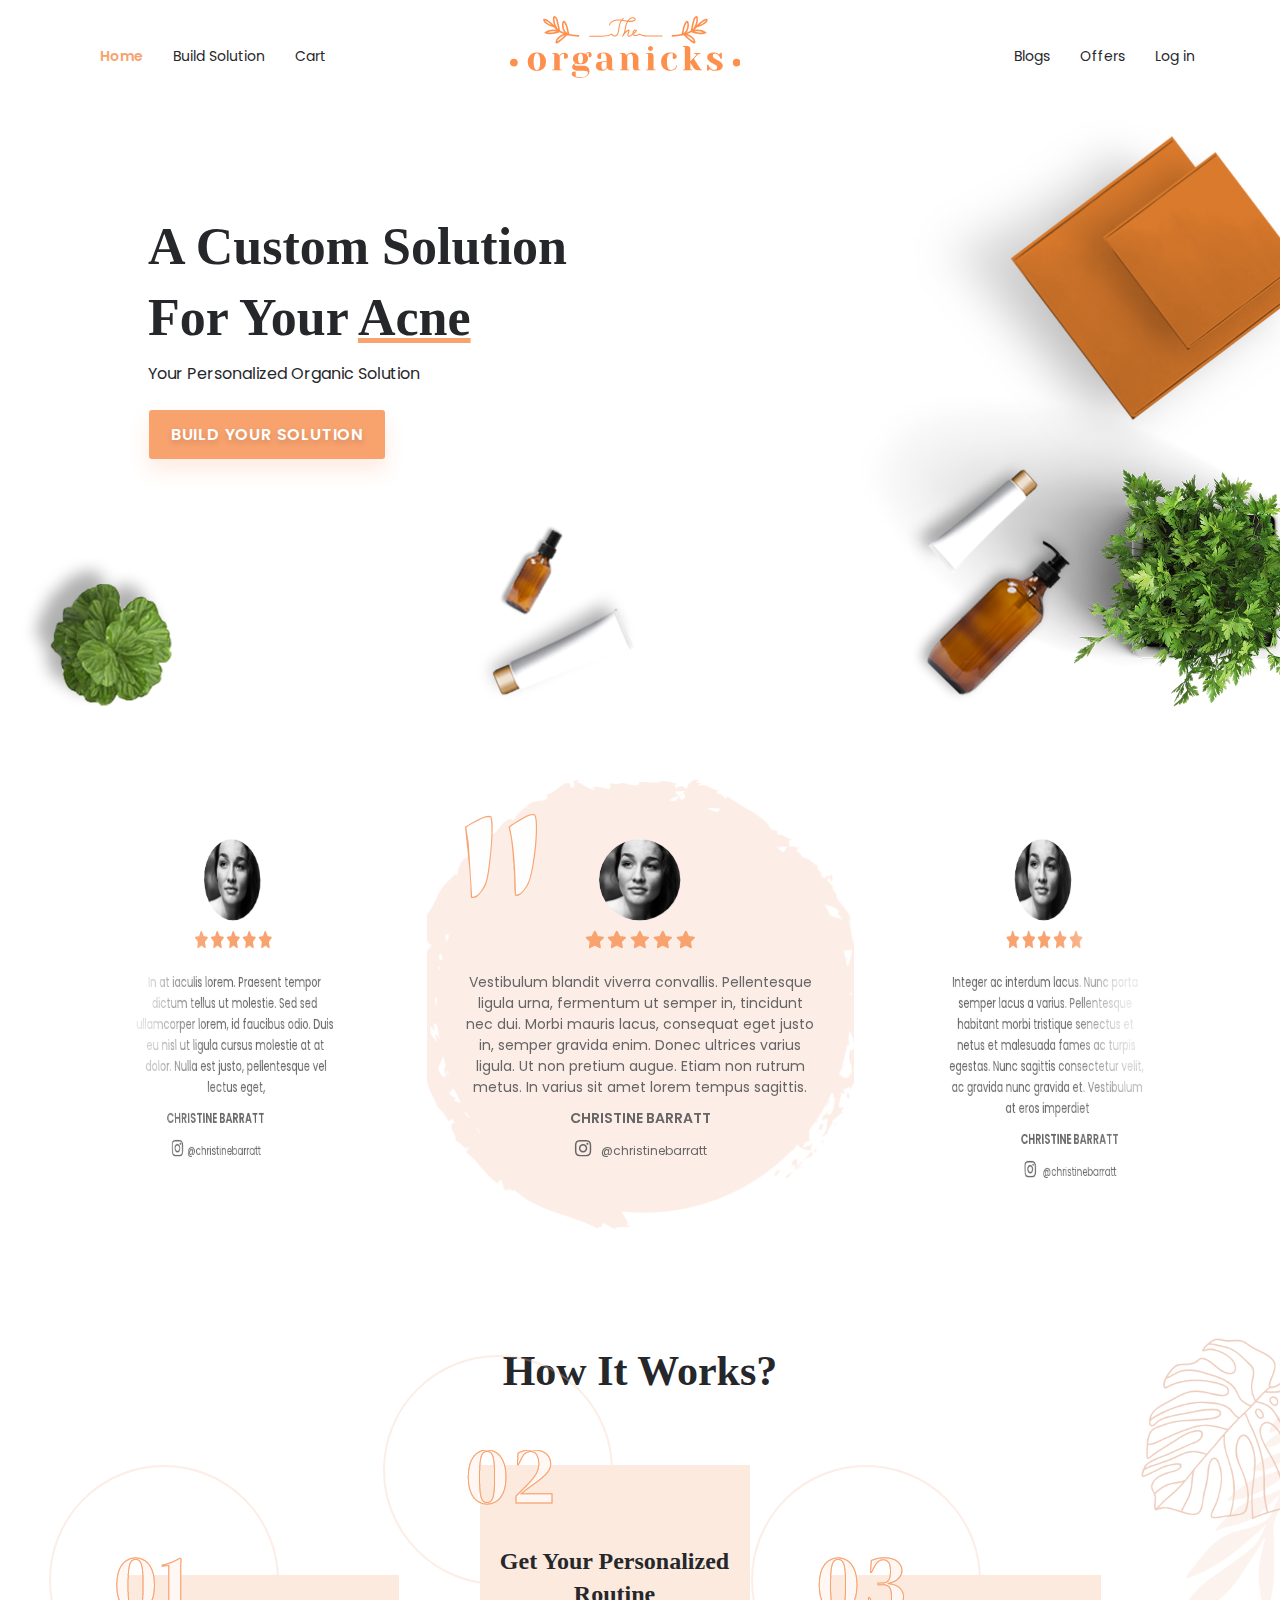
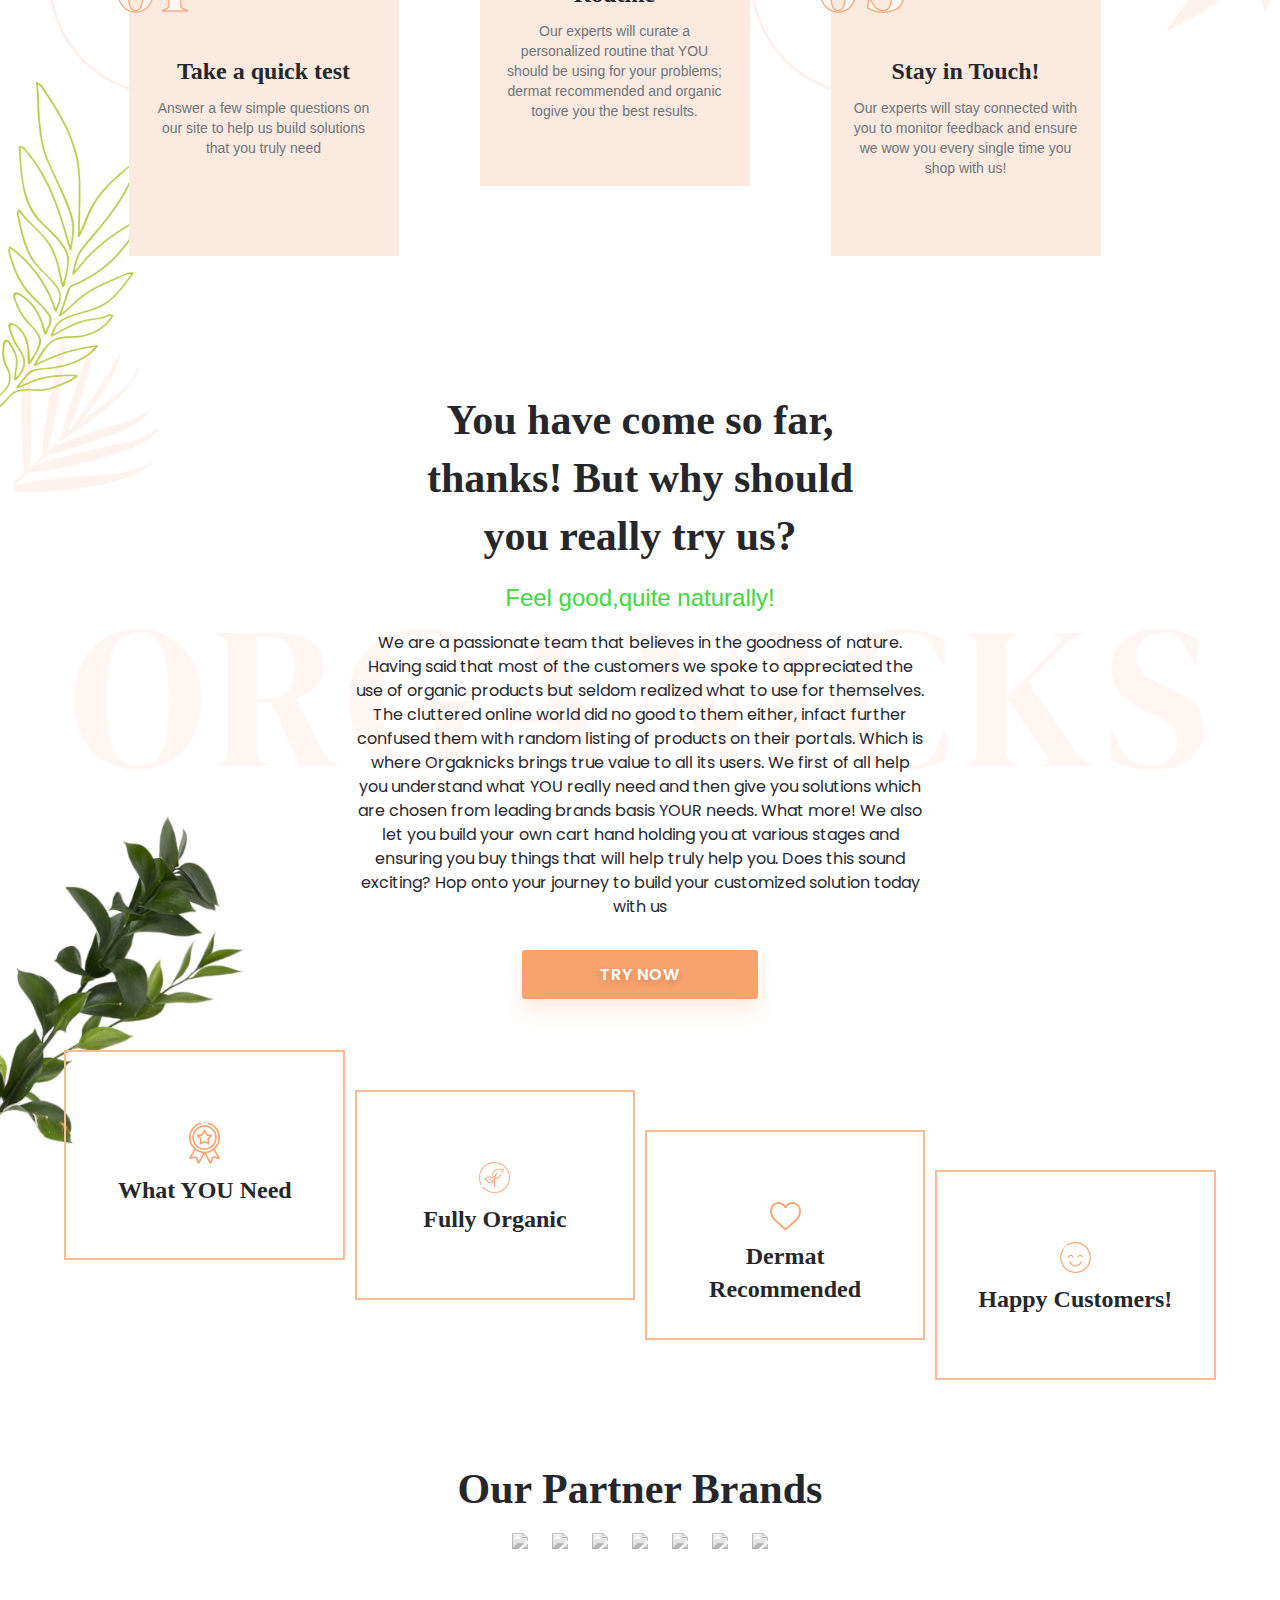
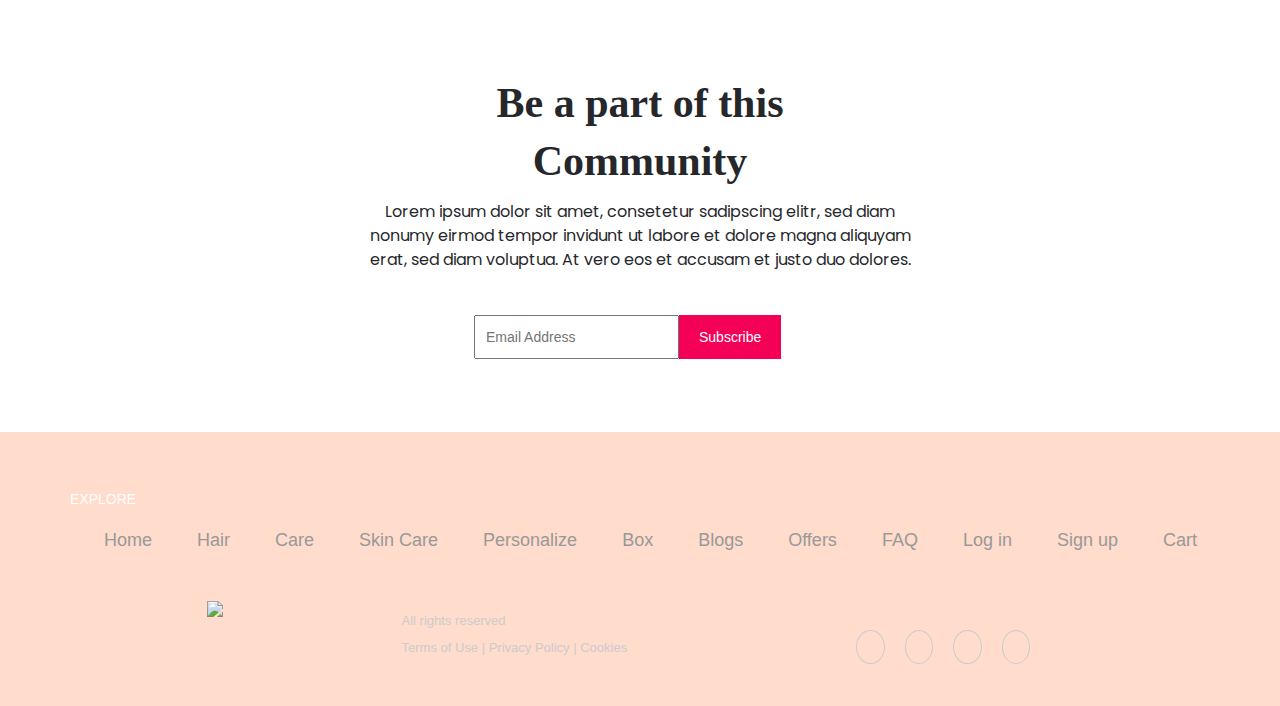
==== commit 1c6578c5: "design" ====
--- a/index.html
+++ b/index.html
@@ -18,10 +18,6 @@
 <link rel="stylesheet" type="text/css" href="assets/css/style.css">
 <style>
 
-.card-body{
-padding: 39px;
-text-align: center;
-}
 </style>
 </head>
 <body>
@@ -44,7 +40,7 @@
        <div class="collapse navbar-collapse" id="navbar-collapse-1">
         
          <ul class="nav navbar-nav navbar-left">
-           <li><a href="index.html">Home</a></li>
+           <li class="active"><a href="index.html">Home</a></li>
            <li><a href="buildsolution.html">Build Solution</a></li>
            <li><a href="">Cart</a></li>
          </ul>
@@ -62,7 +58,8 @@
       <div class="hero-text">
         <h1>A Custom Solution <span>For Your <u>Acne</u></span></h1>
         <p>Your Personalized Organic Solution</p>
-        <a href="#" class="btn px-5 py-3 text-white mt-3 mt-sm-0">BUILD YOUR SOLUTION</a>
+        <button class="btn px-5 py-3 text-white mt-3 mt-sm-0 allbtn">BUILD YOUR SOLUTION</button>
+        <a href="#" class=""></a>
       </div>
       </div>
   </div>
@@ -75,7 +72,7 @@
 					    <div class="item">
 							<div class="value">
 								<div class="head d-flex justify-content-center circle-img">
-									<img src="assets/imgs/home/Ellipse-386.png" alt="Avatar"  style="">
+									<img src="assets/imgs/home/Ellipse-386.png" alt="Avatar">
 									<div>
 									<span class="fa fa-star checked"></span>
 									<span class="fa fa-star checked"></span>
@@ -99,7 +96,7 @@
  <div class="item">
 							<div class="value">
 								<div class="head d-flex justify-content-center">
-									<img src="assets/imgs/home/Ellipse-386.png" alt="Avatar"  style="">
+									<img src="assets/imgs/home/Ellipse-386.png" alt="Avatar" >
 									<div>
 									<span class="fa fa-star checked"></span>
 									<span class="fa fa-star checked"></span>
@@ -120,7 +117,7 @@
 					    </div> <div class="item">
 							<div class="value">
 								<div class="head d-flex justify-content-center">
-									<img src="assets/imgs/home/Ellipse-386.png" alt="Avatar"  style="">
+									<img src="assets/imgs/home/Ellipse-386.png" alt="Avatar">
 									<div>
 									<span class="fa fa-star checked"></span>
 									<span class="fa fa-star checked"></span>
@@ -142,94 +139,59 @@
 						   
 					</div>
 				</div>
-		<section class="our-blog">
-        <div class="container">
+		<section class="our-blog htw">
+        <div class="container htwinner">
             <div class="text-center">
-                <h2>How It <span>Works?</span></h2>
+                <h2>How It Works?</h2>
                 
             </div>
             <div class="row mt-5">
-                    <div class="col" style="    margin-top: 72px;">
-                        <div class="card" style="    height: 100%;">
-                           
- <div class="card-body" style="padding: 39px;text-align: center;background-color: #fceadf;">
-                                <h5 class="card-title">
-                                   Take a quicks
-                                </h5>
-                               
-                                <p class="card-text">
-                                    Answer a few simple questions
-on our site to help us build
-solutions that you truly need
+              <div class="col cardcircle">
+                <div class="card side-card card01">
+                    <div class="card-body">
+                        <h5 class="card-title">Take a quick test</h5>
+                       <p class="card-text">
+                        Answer a few simple questions on our site to help us build solutions that you truly need                        </p>
+                    </div>
+                </div>
+            </div>
+
+                    <div class="col cardcircle-center">
+                        <div class="card center-card card02">
+                            <div class="card-body">
+                                <h5 class="card-title">Get Your Personalized Routine</h5>
+                               <p class="card-text">
+                                   Our experts will curate a personalized routine that YOU should be using for your problems; dermat recommended and organic togive you the best results.
                                 </p>
                             </div>
                         </div>
                     </div>
 
-                    <div class="col">
-                        <div class="card">
-                           
- <div class="card-body" style="padding: 39px;text-align: center;background-color: #fceadf;">
-                                <h5 class="card-title">
-                                   Get Your
-Personalized
-Routine
-                                </h5>
-                               
-                                <p class="card-text">
-                                   Our experts will curate a
-personalized routine that YOU
-should be using for your
-problems; dermat
-recommended and organic to
-give you the best results.
-                                </p>
-                            </div>
-                        </div>
-                    </div>
-
-                     <div class="col" style="    margin-top: 72px;">
-                        <div class="card" style="    height: 100%;">
-                           
- <div class="card-body" style="padding: 39px;text-align: center;background-color: #fceadf;">
-                                <h5 class="card-title">
-Stay in
-Touch!
-                                </h5>
-                               
-                                <p class="card-text">
-                                  Our experts will stay connected
-with you to monitor feedback
-and ensure we wow you every
-single time you shop with us
-                                </p>
-                            </div>
-                        </div>
-                    </div>
+                    <div class="col cardcircle">
+                      <div class="card side-card card03">
+                          <div class="card-body">
+                              <h5 class="card-title">Stay in Touch!</h5>
+                             <p class="card-text">
+                              Our experts will stay connected with you to monitor feedback and ensure we wow you every single time you shop with us!                              </p>
+                          </div>
+                      </div>
+                  </div>
                 </div>
             </div>
         </section>
 
 
 
-        <section class="our-blog">
+        <section class="our-blog yhc">
         <div class="container">
-            <div class="text-center">
+            <div class="text-center bg-og">
                 <h2><span>You have come so far,<br>
 thanks! But why should<br>
 you really try us?</span></h2>
-                <h3 class="fonting">feel good,quite naturally</h3>
+                <h3 class="fonting">Feel good,quite naturally!</h3>
                 
-              <p>The cluttered online world did no good to them either,
-infact further confused them with random listing of products on their
-portals. Which is where Orgaknicks brings true value to all its users. We
-first of all help you understand what YOU really need and then give you
-solutions which are chosen from leading brands basis YOUR needs.
-What more! We also let you build your own cart hand holding you at
-various stages and ensuring you buy things that will help truly help you.
-Does this sound exciting? Hop onto your journey to build your
-customized solution today with us</p>
- <a href="#" class="btn px-5 py-3 text-white mt-3 mt-sm-0" style=" ">TRY NOW</a>
+              <p>We are a passionate team that believes in the goodness of nature. Having said that most of the customers we spoke to appreciated the use of organic products but seldom realized what to use for themselves. The cluttered online world did no good to them either, infact further confused them with random listing of products on their portals. Which is where Orgaknicks brings true value to all its users. We first of all help you understand what YOU really need and then give you solutions which are chosen from leading brands basis YOUR needs. What more! We also let you build your own cart hand holding you at various stages and ensuring you buy things that will help truly help you. Does this sound exciting? Hop onto your journey to build your customized solution today with us</p>
+ <button class="btn px-5 py-3 text-white mt-3 mt-sm-0 allbtn">TRY NOW</button>
             </div>
 
             </div>
@@ -239,70 +201,38 @@
     <div class="col-md-3 card">
      
       <div class="card-body">
-      	<i class="fa fa-ravelry" aria-hidden="true" style="font-size: large;"></i>
+<img src="assets/imgs/home/batch.png" alt="" >
         <h5 class="card-title">What YOU Need</h5>
-        <p class="card-text">So much of information on
-internet, but still does not help
-you what you need? We suggest
-products that you really need
-with our experts and make
-shopping truly personalized.</p>
     
       </div>
     </div>
     <div class="col-md-3 card mt-1" style="margin-top: 40px;">
      
       <div class="card-body">
-      		<i class="fa fa-ravelry" aria-hidden="true" style="font-size: large;"></i>
+      	<img src="assets/imgs/home/circleplant.png" alt="" >
         <h5 class="card-title">Fully
 Organic</h5>
-        <p class="card-text">We are great believers of
-Orga(k)nic(k) products! Zero
-chemicals, Zero toxin and Zero
-animal cruelty is a way of life for
-us which also reflects in the
-products we suggest and
-brands we work with. With next
-to nothing side effects, our
-suggestions are extremely
-safe and trusted by thousands.</p>
+      
        
       </div>
     </div>
     <div class="col-md-3 card" style="margin-top: 80px;">
      
       <div class="card-body">
-      		<i class="fa fa-ravelry" aria-hidden="true" style="font-size: large;"></i>
+      	<img src="assets/imgs/home/heart.png" alt="" >
         <h5 class="card-title">Dermat
 Recommended</h5>
-        <p class="card-text">All our solutions are
-recommended by leading
-dermats and these are no
-random listings on our portals!
-We value the need of surety and
-expert guidance when it comes
-to skin and hair, we have you
-covered right there with our
-teams!</p>
+
        
       </div>
     </div>
     <div class="col-md-3 card" style="margin-top: 120px;">
    
       <div class="card-body">
-      		<i class="fa fa-ravelry" aria-hidden="true" style="font-size: large;"></i>
+      	<img src="assets/imgs/home/face.png" alt="" >
         <h5 class="card-title">Happy
 Customers!</h5>
-        <p class="card-text">Nothing means more to our
-business than a happy
-customer. We are proud to have
-spread thousands of smiles in
-our journey and
-are humbled by our customers
-choosing to continue shopping
-with us, time and again! Do drop
-in your experience too for us to
-keep improving</p>
+    
        
       </div>
     </div>
--- a/assets/css/style.css
+++ b/assets/css/style.css
@@ -21,11 +21,25 @@
 .jumbotron {
     padding-top: 0;
     padding-bottom: 0;
-    height: 114vh;
-}
+    height: 75rem;
+}
+}
+
+.navbar-nav .active a{
+color: #F8A26E;
+    /* text-decoration: underline; */
+    font-weight: 600;
 }
 .jumbotron {
   background: transparent url(../imgs/home/desktop-banner.png) 0% 0% no-repeat padding-box;
+}
+.jumbotron p {
+  margin-bottom: 15px;
+  /* font-size: 16px; */
+  font-weight: 200;
+  font: normal normal normal 16px/21px Poppins;
+  color: #26272B;
+  letter-spacing: 0px;
 }
 .owl-carousel .owl-item .head img{
 	border-radius: 50%;
@@ -133,6 +147,7 @@
   height: 83px;
   float: left;
   top: 34px;
+  z-index: 100;
 }
 .values-slider .owl-item .item .value::before{
   display: none;
@@ -175,8 +190,8 @@
 }
 
 .our-blog{
-    background-color: #f8f9fa;
-    padding: 100px 0;
+ 
+    padding:50px 0;
 }
 
 .container{
@@ -184,9 +199,8 @@
     margin: 0 auto;
 }
 .fonting{
-	font-family: 'Italianno', cursive;
-	font-size: 50px;
-	color: #3fd83f;
+  color: #3fd83f;
+  padding-bottom: 10px;
 }
 .row{
     display: flex;
@@ -201,8 +215,12 @@
 }
 
 .text-center h2{
-    font-weight: 500;
-    font-size: 2.6em;
+    color: var(--unnamed-color-26272b);
+    text-align: center;
+    font: normal normal normal 42px/58px DM Serif Display;
+    letter-spacing: 0px;
+    color: #26272B;
+    font-weight: bold;
 }
 
 .text-center h2 span{
@@ -210,16 +228,17 @@
 }
 
 .text-center p{
-    max-width: 500px;
-    margin: 0 auto;
-    color: #6c757d;
-    line-height: 1.5;
-    font-size: 1em;
-        font-weight: bold;
+  text-align: center;
+  font: normal normal normal 16px/24px Poppins;
+  letter-spacing: 0px;
+  color: #26272B;
+  max-width: 570px;
+  margin: 0 auto;
+  padding-bottom: 20px;
 }
 
 .col{
-    width: 33.3333333%;
+    width: 30%;
     overflow: hidden;
     padding: 15px;
 }
@@ -231,14 +250,21 @@
 .mt-1{
 	margin-top: 40px;
 }
-.col .card{
-	   
-    width: 100%;
-    height: 90%;
-    box-shadow: 0px 0px 20px rgba(0,0,0,0.2);
-    transition: transform 0.3s ease;
-}
-
+.side-card{
+  width: 270px;
+height: 281px;
+background: #FCEADF 0% 0% no-repeat padding-box;
+margin-top: 110px;
+}
+.card{
+position: relative;
+z-index: 1;
+}
+.center-card{
+  width: 270px;
+height: 321px;
+background: #FCEADF 0% 0% no-repeat padding-box;
+}
 .col img{
     width: 100%;
     height: auto;
@@ -246,18 +272,16 @@
 }
 
 .col .card-body{
-    height: 100%;
-
-    padding: 0 15px 15px 15px;
-    background-color: #fff;
-    border-bottom-left-radius: 15px;
-    border-bottom-right-radius: 15px;
+
 }
 
 .card-body h5{
-    font-size: 24px;
-    margin: 7px 0;
-    background-image: #fceadf;
+  text-align: center;
+  font: normal normal normal 24px/33px DM Serif Display;
+  letter-spacing: 0px;
+  color: #26272B;
+  font-weight: bold;
+}
 }
 
 .card:hover{
@@ -588,7 +612,7 @@
   color: orange;
 }
 .card-body{
-padding: 39px;
+  padding: 70px 20px;
 text-align: center;
 }
 .person {
@@ -892,4 +916,138 @@
   font-size: 19px;
   width: 19px;
   margin-right: 5px;
+}
+
+.allbtn{
+  background: var(--unnamed-color-f8a26e) 0% 0% no-repeat padding-box;
+  background: #F8A26E 0% 0% no-repeat padding-box;
+  box-shadow: 0px 11px 20px #F8A26E33;
+  text-align: center;
+  font: normal normal 600 16px/24px Poppins;
+  letter-spacing: 0.8px;
+  color: #FFFFFF;
+  text-shadow: 0px 3px 6px #00000029;
+  width: 238px;
+  height: 51px;
+}
+
+.card01::before{
+  content: url(../imgs/home/01.png);
+  position: absolute;
+  margin-left: -15px;
+  margin-top: -50px;
+  height: auto;
+  z-index: 100;
+  width: auto;
+}
+.card02::before{
+  content: url(../imgs/home/02.png);
+  position: absolute;
+  height: auto;
+  z-index: 100;
+  width: auto;
+  margin-left: -15px;
+  margin-top: -48px;
+}
+.card03::before{
+  content: url(../imgs/home/03.png);
+  position: absolute;
+  height: auto;
+  z-index: 100;
+  width: auto;
+  margin-left: -15px;
+  margin-top: -50px;
+}
+.cardcircle::before{
+  content: url(../imgs/home/circle386.png);
+  position: absolute;
+  height: auto;
+
+  width: auto;
+  margin-left: -80px;
+}
+.cardcircle-center::before{
+  content: url(../imgs/home/circle386.png);
+  position: absolute;
+  height: auto;
+  width: auto;
+  margin-left: -97px;
+  margin-top: -110px;
+}
+.htw::before{
+  content:"";
+  position: absolute;
+  width: 243px;
+  height: 480px;
+  margin-left: -35px;
+  margin-top: 362px;
+  background-image: url(../imgs/home/Path14.png);
+  background-repeat: no-repeat;
+  background-position: bottom;
+  transform: scale(.7);
+}
+.htwinner::before{
+  content: "";
+  position: absolute;
+  width: 243px;
+  height: 480px;
+  margin-left: -130px;
+  margin-top: 268px;
+  background-image: url(../imgs/home/Path20.png);
+  background-repeat: no-repeat;
+  background-position: bottom;
+  transform: scale(.7);
+}
+.htw::after{
+  content:"";
+  position: absolute;
+  top: 1313px;
+  left: 1131px;
+  width: 235px;
+  height: 374px;
+  background-image: url(../imgs/home/Path19.png);
+  background-repeat: no-repeat;
+  background-position: bottom;
+  transform: scale(.7);
+}
+.htwinner::after{
+  content: "";
+  position: absolute;
+  top: 1300px;
+  left: 1098px;
+  width: 291px;
+  height: 258px;
+  background-image: url(../imgs/home/Group3.png);
+  background-repeat: no-repeat;
+  background-position: bottom;
+  transform: scale(.7);
+}
+.bg-og{
+  background-image: url(../imgs/home/ORGANICKS.png);
+  background-repeat: no-repeat;
+  background-position: center;
+  background-size: contain;
+}
+
+.yhc::before{
+  content: url(../imgs/home/Layer2.png);
+  position: absolute;
+  top: 2342px;
+  left: -120.649414px;
+  width: 422px;
+  height: 489px;
+  background-image: url(../imgs/home/Layer5.png);
+  background-repeat: no-repeat;
+  background-position: bottom;
+  transform: scale(.8);
+
+}
+
+.card-deck .card{
+
+  width: 270px;
+height: 210px;
+}
+.card-deck .card .card-body img{
+  width: 15%;
 }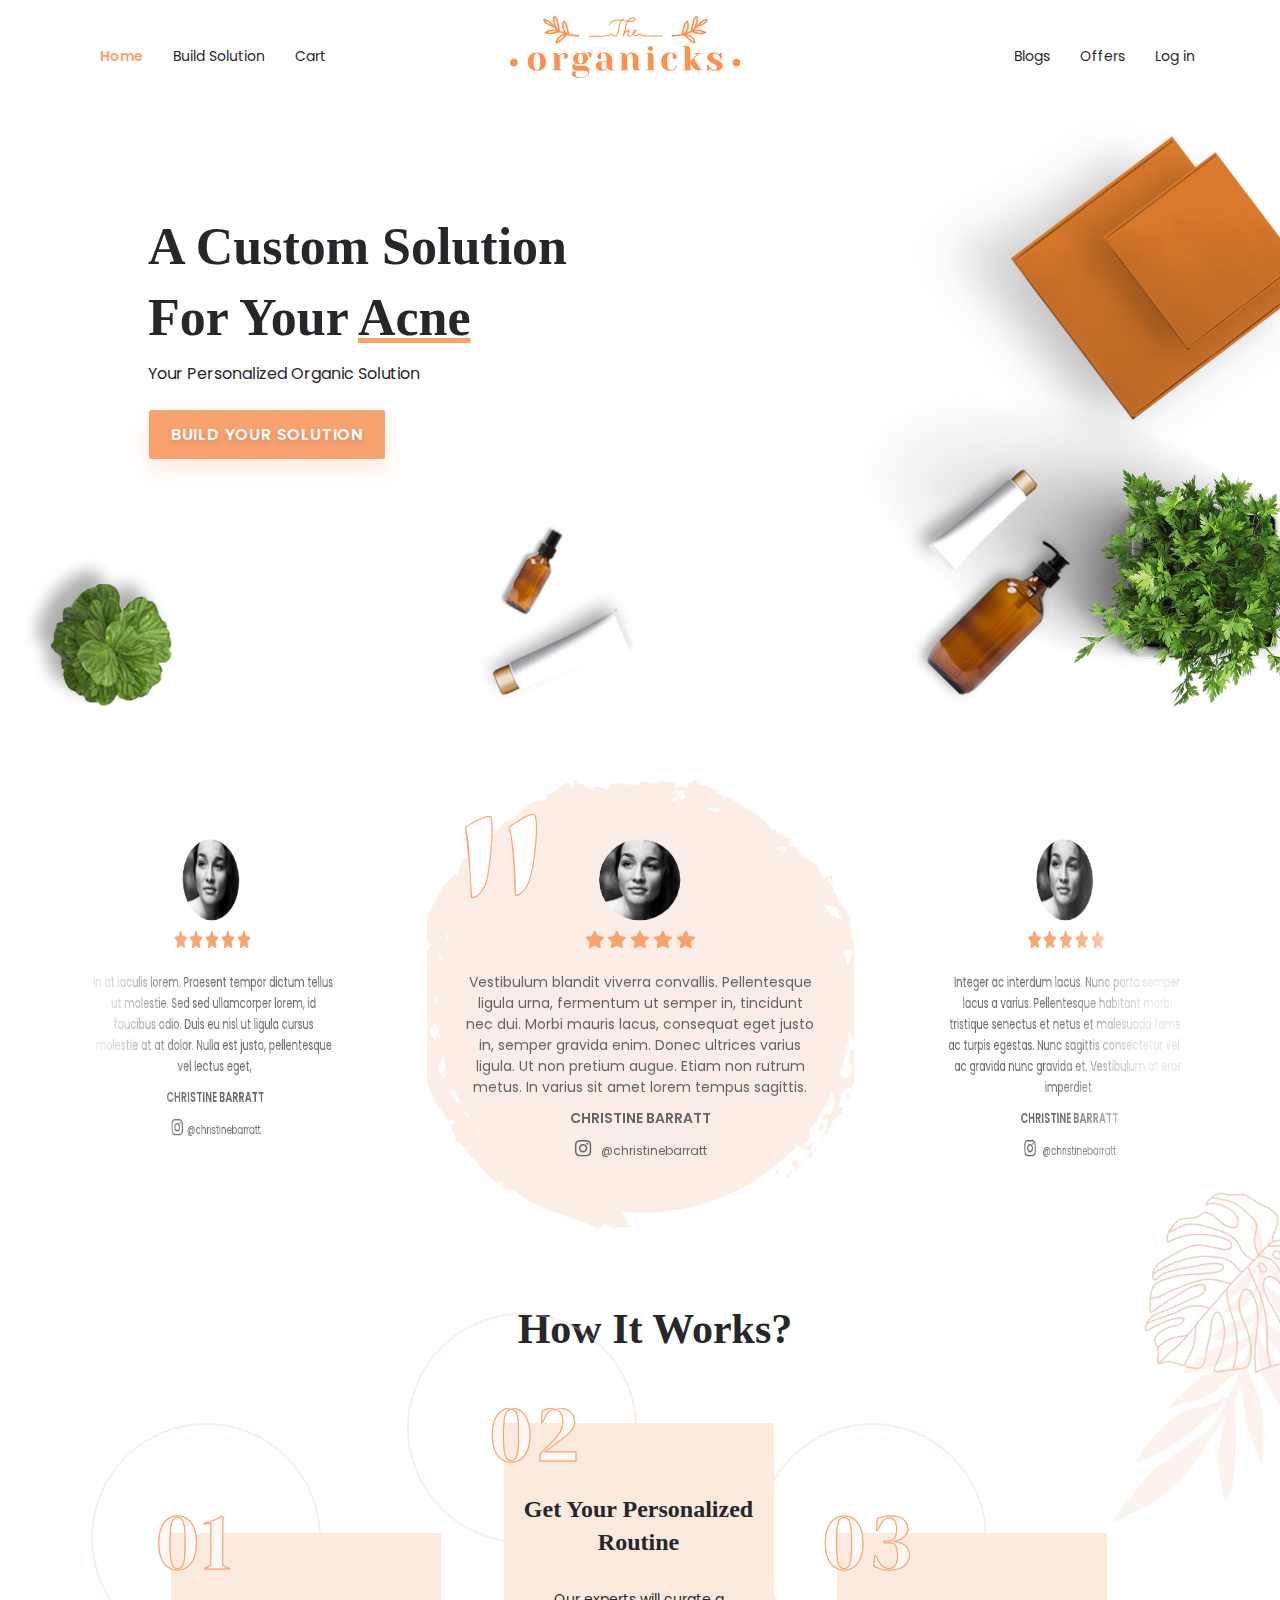
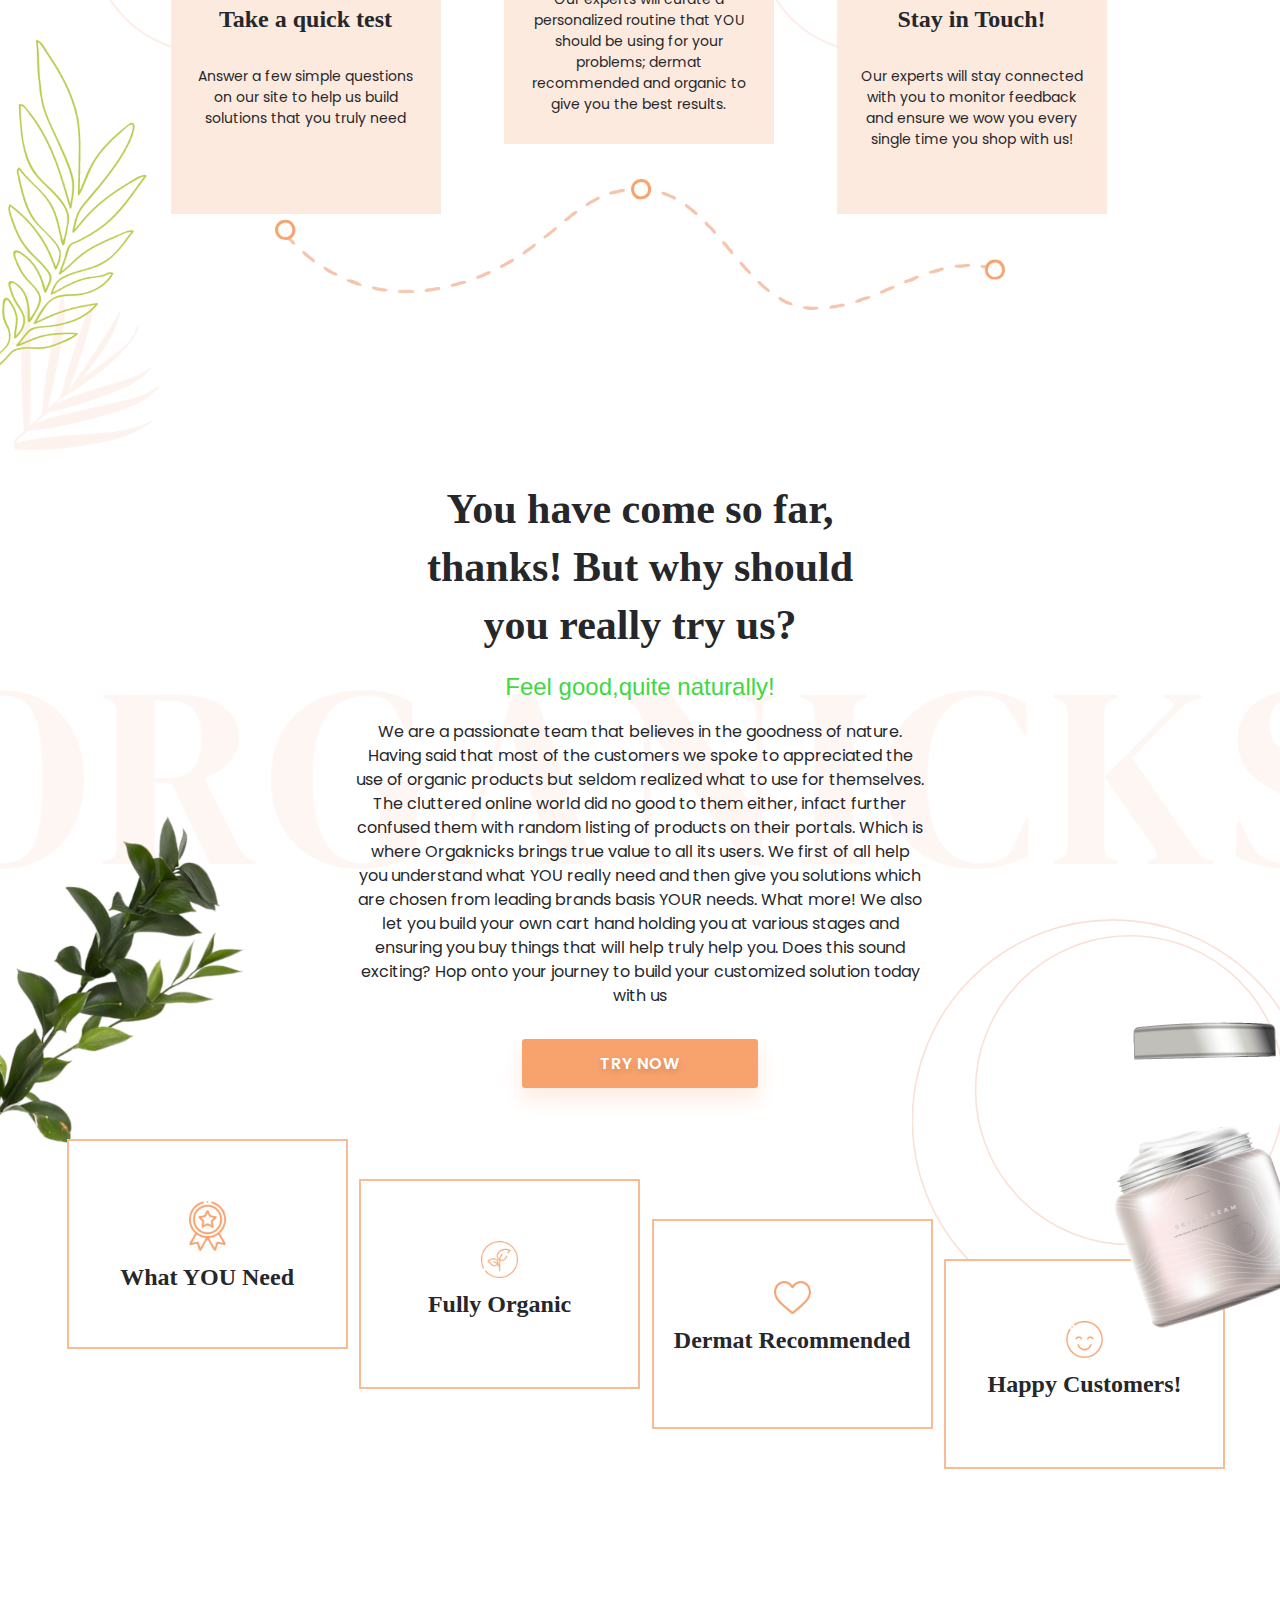
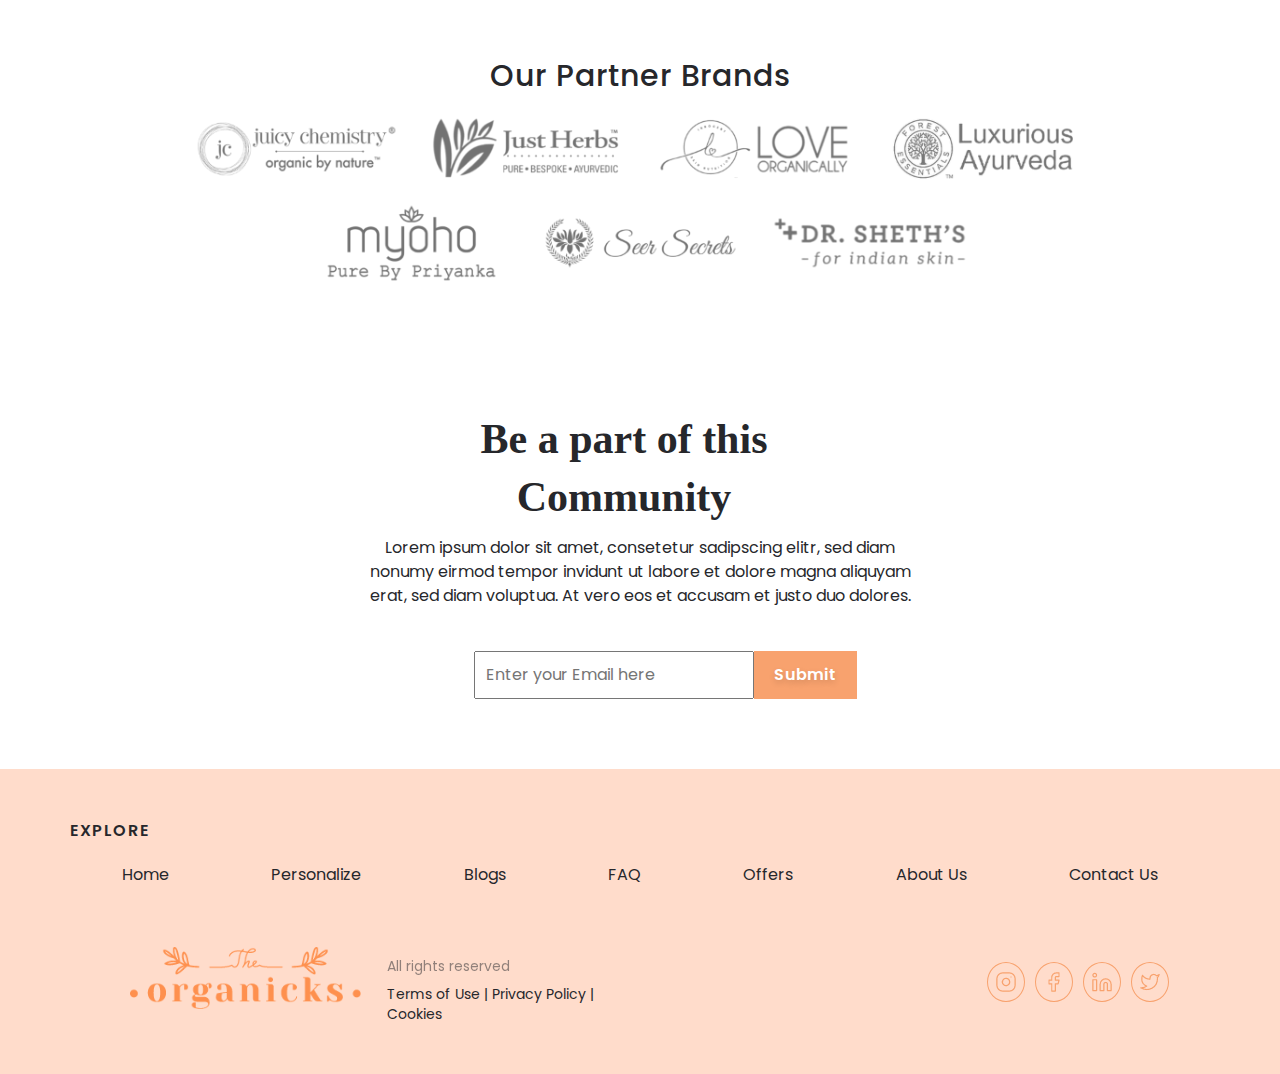
==== commit 5f7dd5a5: "firstpage" ====
--- a/index.html
+++ b/index.html
@@ -161,7 +161,7 @@
                             <div class="card-body">
                                 <h5 class="card-title">Get Your Personalized Routine</h5>
                                <p class="card-text">
-                                   Our experts will curate a personalized routine that YOU should be using for your problems; dermat recommended and organic togive you the best results.
+                                   Our experts will curate a personalized routine that YOU should be using for your problems; dermat recommended and organic to give you the best results.
                                 </p>
                             </div>
                         </div>
@@ -177,14 +177,18 @@
                       </div>
                   </div>
                 </div>
+                <div class="border-img">
+                  <img src="assets/imgs/home/border.png" alt="">
+                </div>
+            
             </div>
         </section>
 
 
 
         <section class="our-blog yhc">
-        <div class="container">
-            <div class="text-center bg-og">
+        <div class="container bg-og">
+            <div class="text-center ">
                 <h2><span>You have come so far,<br>
 thanks! But why should<br>
 you really try us?</span></h2>
@@ -196,7 +200,9 @@
 
             </div>
         </section>
-        <div class="container">
+        <div class="container" style="
+        height: 50vh;
+    ">
   <div class="row card-deck ">
     <div class="col-md-3 card">
      
@@ -226,7 +232,7 @@
        
       </div>
     </div>
-    <div class="col-md-3 card" style="margin-top: 120px;">
+    <div class="col-md-3 card cream" style="margin-top: 120px;">
    
       <div class="card-body">
       	<img src="assets/imgs/home/face.png" alt="" >
@@ -242,28 +248,27 @@
 
 	<section class="our-blog">
         <div class="container">
-            <div class="text-center">
+            <div class="brands">
                 <h2>Our Partner Brands</h2>
                 
             </div>
 <div class="flexbox-imgs">
-<img src="http://placehold.it/350x150/dc665a/ffffff/">
-<img src="http://placehold.it/350x150/feb371/">
-<img src="http://placehold.it/350x150/3d72a4/ffffff">
-<img src="http://placehold.it/350x150/dc665a/ffffff/">
-<img src="http://placehold.it/350x150/feb371/">
-<img src="http://placehold.it/350x150/dc665a/ffffff/">
-<img src="http://placehold.it/350x150/feb371/">
+<img src="assets/imgs/home/Rectangle1051-1.png">
+<img src="assets/imgs/home/Rectangle1051.png">
+<img src="assets/imgs/home/Rectangle1052.png">
+<img src="assets/imgs/home/Rectangle1053.png">
+<img src="assets/imgs/home/Rectangle1054.png">
+<img src="assets/imgs/home/Rectangle 1051-3.png">
+<img src="assets/imgs/home/Rectangle 1051-2.png">
 </div>
 
 </div>
 </section>
 
-        <section class="our-blog">
-        <div class="container">
-            <div class="text-center">
-                <h2><span>Be a part of this<br>
-Community</span></h2>
+        <section class="our-blog ">
+        <div class="container comity">
+            <div class="text-center commty">
+                <h2>Be a part of this Community</h2>
              
                 
               <p>Lorem ipsum dolor sit amet, consetetur sadipscing elitr, sed diam
@@ -272,8 +277,8 @@
   <div class="hero-text">
      <form class="hero-form" action="/" style="margin: 23px 404px;">
         <div class="hero-form-input">
-          <input class="hero-email-input" type="email" , placeholder="Email Address" required>
-          <input class="hero-form-submit" type="submit" , value="Subscribe">
+          <input class="hero-email-input" type="email" , placeholder="Enter your Email here" required>
+          <input class="hero-form-submit" type="submit" , value="Submit">
         </div>
       </form>
     </div>
@@ -288,40 +293,34 @@
 	<h5 class="headin5_amrc col_white_amrc pt2">EXPLORE</h5>
 <ul class="foote_bottom_ul_amrc">      
 <li><a href="">Home</a></li>
-<li><a href="">Hair</a></li>
-<li><a href="">Care</a></li>
-<li><a href="">Skin Care</a></li>
 <li><a href="">Personalize</a></li>
-<li><a href="">Box</a></li>
 <li><a href="">Blogs</a></li>
+
+<li><a href="">FAQ</a></li>
 <li><a href="">Offers</a></li>
-<li><a href="">FAQ</a></li>
-<li><a href="">Log in</a></li>
-<li><a href="">Sign up</a></li>
-<li><a href="">Cart</a></li>
+<li><a href="">About Us</a></li>
+<li><a href="">Contact Us</a></li>
 </ul>
 </div>
 
-
-<div class="container" style="margin-top: 34px;">
-  <div class="row">
-    <div class="col-md-2">
-    <img src="http://placehold.it/350x150/feb371/" style="width: 100%;">
-    </div>
-    <div class="col">
-     <p>All rights reserved</p>
-     <p><span>Terms of Use | Privacy Policy | Cookies</span></p>
-    </div>
-    <div class="col col-lg-2">
-     <ul class="social_footer_ul">
-<li><a href="http://webenlance.com"><i class="fab fa-facebook-f"></i></a></li>
-<li><a href="http://webenlance.com"><i class="fab fa-twitter"></i></a></li>
-<li><a href="http://webenlance.com"><i class="fab fa-linkedin"></i></a></li>
-<li><a href="http://webenlance.com"><i class="fab fa-instagram"></i></a></li>
-</ul>
-    </div>
-  </div>
-</div>
+<div class="footer-set">
+  <div class="footer-logo">
+    <img src="assets/imgs/home/logo.png" alt="">
+  </div>
+  <div class="terms">
+    <p>All rights reserved</p>
+    <span>Terms of Use | Privacy Policy | Cookies</span>
+  </div>
+  <div class="social-link">
+    <ul class="social_footer_ul">
+      <li><a href=""><img src="assets/imgs/home/instagram.png" alt=""></a></li>
+      <li><a href=""><img src="assets/imgs/home/facebook.png" alt=""></a></li>
+      <li><a href=""><img src="assets/imgs/home/insta.png" alt=""></a></li>
+      <li><a href=""><img src="assets/imgs/home/twitter.png" alt=""></a></li>
+      </ul>
+  </div>
+</div>
+
 </footer>
 <script type="text/javascript" src="https://cdnjs.cloudflare.com/ajax/libs/jquery/3.2.1/jquery.min.js"></script>
 
--- a/assets/css/style.css
+++ b/assets/css/style.css
@@ -120,7 +120,7 @@
 .values-slider .owl-item .item {
   transform: skewY(1deg) skewX(1deg) rotateY(45deg);	transition: all .5s;
 }
-.values-slider .owl-item.cloned .item::before {
+/* .values-slider .owl-item.cloned .item::before {
   float: left;
   left: 45px;
 }
@@ -137,8 +137,33 @@
 }
 .owl-item.active.center .item::before{
   display: none;
-}
-
+} */
+.values-slider::before{
+  content: "";
+  height: 322px;
+  width: 100px;
+  background-color: #ffffff;
+  position: relative;
+  float: right;
+  top: 67px;
+  left: -70px;
+  z-index: 100;
+  filter: blur(37px);
+
+}
+.values-slider::after{
+  content: "";
+  height: 322px;
+  width: 100px;
+  background-color: #ffffff;
+  position: relative;
+  float: left;
+  left: 36px;
+  top: -371px;
+  z-index: 100;
+  filter: blur(37px);
+
+}
 .owl-item.active.center:before{
   content: url(../imgs/home/11.png);
   position: absolute;
@@ -290,7 +315,11 @@
 }
 
 .card p{
-    color: #6c757d;
+  text-align: center;
+  font: normal normal normal 14px/21px Poppins;
+  letter-spacing: 0px;
+  color: #26272B;
+  padding: 20px;
 }
 
 .card-body .date-author span{
@@ -444,11 +473,16 @@
 }
 
 .hero-form-submit {
-  background-color: #f50057;
+  background-color: #f8a26e;
   color: #fff;
   border: none;
   padding: 1rem 2rem;
   margin-top: 0.5rem;
+  text-align: center;
+  font: normal normal 600 16px/24px Poppins;
+  letter-spacing: 0.8px;
+  color: #FFFFFF;
+  text-shadow: 0px 3px 6px #00000029;
 }
 
 @media (min-width: 400px) {
@@ -457,7 +491,7 @@
   }
 }
 .col_white_amrc { color:#FFF;}
-footer { width:100%; background-color:#ffdccb; min-height:250px; padding:10px 0px 25px 0px ;}
+footer { width:100%; background-color:#ffdccb;}
 .pt2 { padding-top:40px ; margin-bottom:20px ;}
 footer p { font-size:13px; color:#CCC; padding-bottom:0px; margin-bottom:8px;}
 .mb10 { padding-bottom:15px ;}
@@ -481,19 +515,35 @@
 	margin-top: 10px;
 	margin-right: auto;
 	margin-bottom: 10px;
-	margin-left: auto;
+  margin-left: auto;
+  text-align: center;
+  width: 100%;
 }
 .foote_bottom_ul_amrc li { display:inline;}
-.foote_bottom_ul_amrc li a { color:#999; margin:0 12px;}
-
-.social_footer_ul { display:table; margin:15px auto 0 auto; list-style-type:none;  }
-.social_footer_ul li { padding-left:20px; padding-top:10px; float:left; }
-.social_footer_ul li a { color:#CCC; border:1px solid #CCC; padding:8px;border-radius:50%;}
+.foote_bottom_ul_amrc li a {    margin: 0 12px;
+  text-align: center;
+  font: normal normal normal 16px/24px Poppins;
+  letter-spacing: 0px;
+  color: #26272B;
+}
+
+.social_footer_ul { display:flex; margin:15px auto 0 auto; list-style-type:none;  }
+.social_footer_ul li {
+  width: 40px;
+  height: 40px;
+  border: 1px solid #F8A26E;
+  opacity: 1;
+  border-radius: 50%;
+  padding: 8px;
+  margin: 0 5px;  
+
+}
+.social_footer_ul li a { }
 .social_footer_ul li i {  width:20px; height:20px; text-align:center;}
 
 .foote_bottom_ul_amrc li{
-	    padding-left: 21px;
-    font-size: 18px;
+  padding: 0px 3%;
+  margin: auto 5px;
 }
 
 
@@ -612,8 +662,9 @@
   color: orange;
 }
 .card-body{
-  padding: 70px 20px;
-text-align: center;
+  padding: 60px 0px;
+  text-align: center;
+}
 }
 .person {
   text-align: center;
@@ -979,7 +1030,7 @@
   position: absolute;
   width: 243px;
   height: 480px;
-  margin-left: -35px;
+  margin-left: -135px;
   margin-top: 362px;
   background-image: url(../imgs/home/Path14.png);
   background-repeat: no-repeat;
@@ -999,22 +1050,22 @@
   transform: scale(.7);
 }
 .htw::after{
-  content:"";
-  position: absolute;
-  top: 1313px;
-  left: 1131px;
+  content: "";
+  position: absolute;
+  top: 1186px;
+  left: 1089px;
   width: 235px;
   height: 374px;
   background-image: url(../imgs/home/Path19.png);
   background-repeat: no-repeat;
   background-position: bottom;
-  transform: scale(.7);
+  transform: scale(.8);
 }
 .htwinner::after{
   content: "";
   position: absolute;
-  top: 1300px;
-  left: 1098px;
+  top: 1154px;
+  left: 1101px;
   width: 291px;
   height: 258px;
   background-image: url(../imgs/home/Group3.png);
@@ -1023,10 +1074,11 @@
   transform: scale(.7);
 }
 .bg-og{
+  width: 100%;
   background-image: url(../imgs/home/ORGANICKS.png);
   background-repeat: no-repeat;
   background-position: center;
-  background-size: contain;
+  
 }
 
 .yhc::before{
@@ -1044,10 +1096,127 @@
 }
 
 .card-deck .card{
-
+  background: white;
   width: 270px;
 height: 210px;
 }
 .card-deck .card .card-body img{
   width: 15%;
-}+}
+
+.border-img{
+  display: flex;
+  justify-content: center;
+  position: relative;
+  top: -50px;
+}
+.border-img img{
+  width: 64%;
+}
+
+.card-deck::after{
+  content: url(../imgs/home/Group1368.svg);
+  top: -614px;
+  left: 803px;
+  /* margin-left: 719px; */
+  position: relative;
+  transform: scale(0.79);
+}
+
+.cream::after{
+  content: url(../imgs/home/Group1338.png);
+  top: -486px;
+  left: 148px;
+  position: relative;
+  transform: scale(0.79);
+}
+
+.brands{
+text-align: center;
+font: normal normal normal 20px/30px Poppins;
+letter-spacing: 1px;
+color: #26272B;
+}
+
+.commty h2{
+  text-align: center;
+  font: normal normal normal 42px/58px DM Serif Display;
+  letter-spacing: 0px;
+  color: #26272B;
+  width: 436px;
+  left: 336px;
+  position: relative;
+  font-weight: bold;
+}
+
+.hero-email-input{
+  width: 280px;
+  text-align: left;
+  font: normal normal normal 16px/24px Poppins;
+  letter-spacing: 0px;
+  color: #26272B;
+}
+.headin5_amrc{
+  text-align: left;
+  font: normal normal 600 16px/24px Poppins;
+  letter-spacing: 1.6px;
+  color: #26272B;
+}
+.footer-set{
+  display: flex;
+  width: 100%;
+  padding: 50px 130px;
+}
+.footer-logo img{
+  width: 90%;
+}
+.footer-logo{
+  width: fit-content;
+}
+
+.terms{
+  padding-top: 9px;
+}
+.terms p{
+  text-align: left;
+  font: normal normal normal 14px/20px Poppins;
+  letter-spacing: 0px;
+  color: #26272B;
+  opacity: 0.5;
+}
+.terms span{
+  text-align: left;
+font: normal normal normal 14px/20px Poppins;
+letter-spacing: 0px;
+color: #26272B;
+opacity: 1;
+}
+.social-link{
+  width: 50%;
+  padding-left: 302px;
+}
+.commty{
+  height: 309px;
+}
+ /* .comity::after{
+  content: url(../imgs/home/Group1367.png);
+  top: -404px;
+  left: -181px;
+  position: relative;
+  transform: scale(0.6);
+}
+/*.comity::before{ */
+  content: url(../imgs/home/Group1338.png);
+  top: -486px;
+  left: 148px;
+  position: relative;
+  transform: scale(0.79);
+} */
+
+/* .comity::before{
+  content: url(../imgs/home/Group1367.png);
+  top: -404px;
+  left: -181px;
+  position: relative;
+  transform: scale(0.6);
+} */